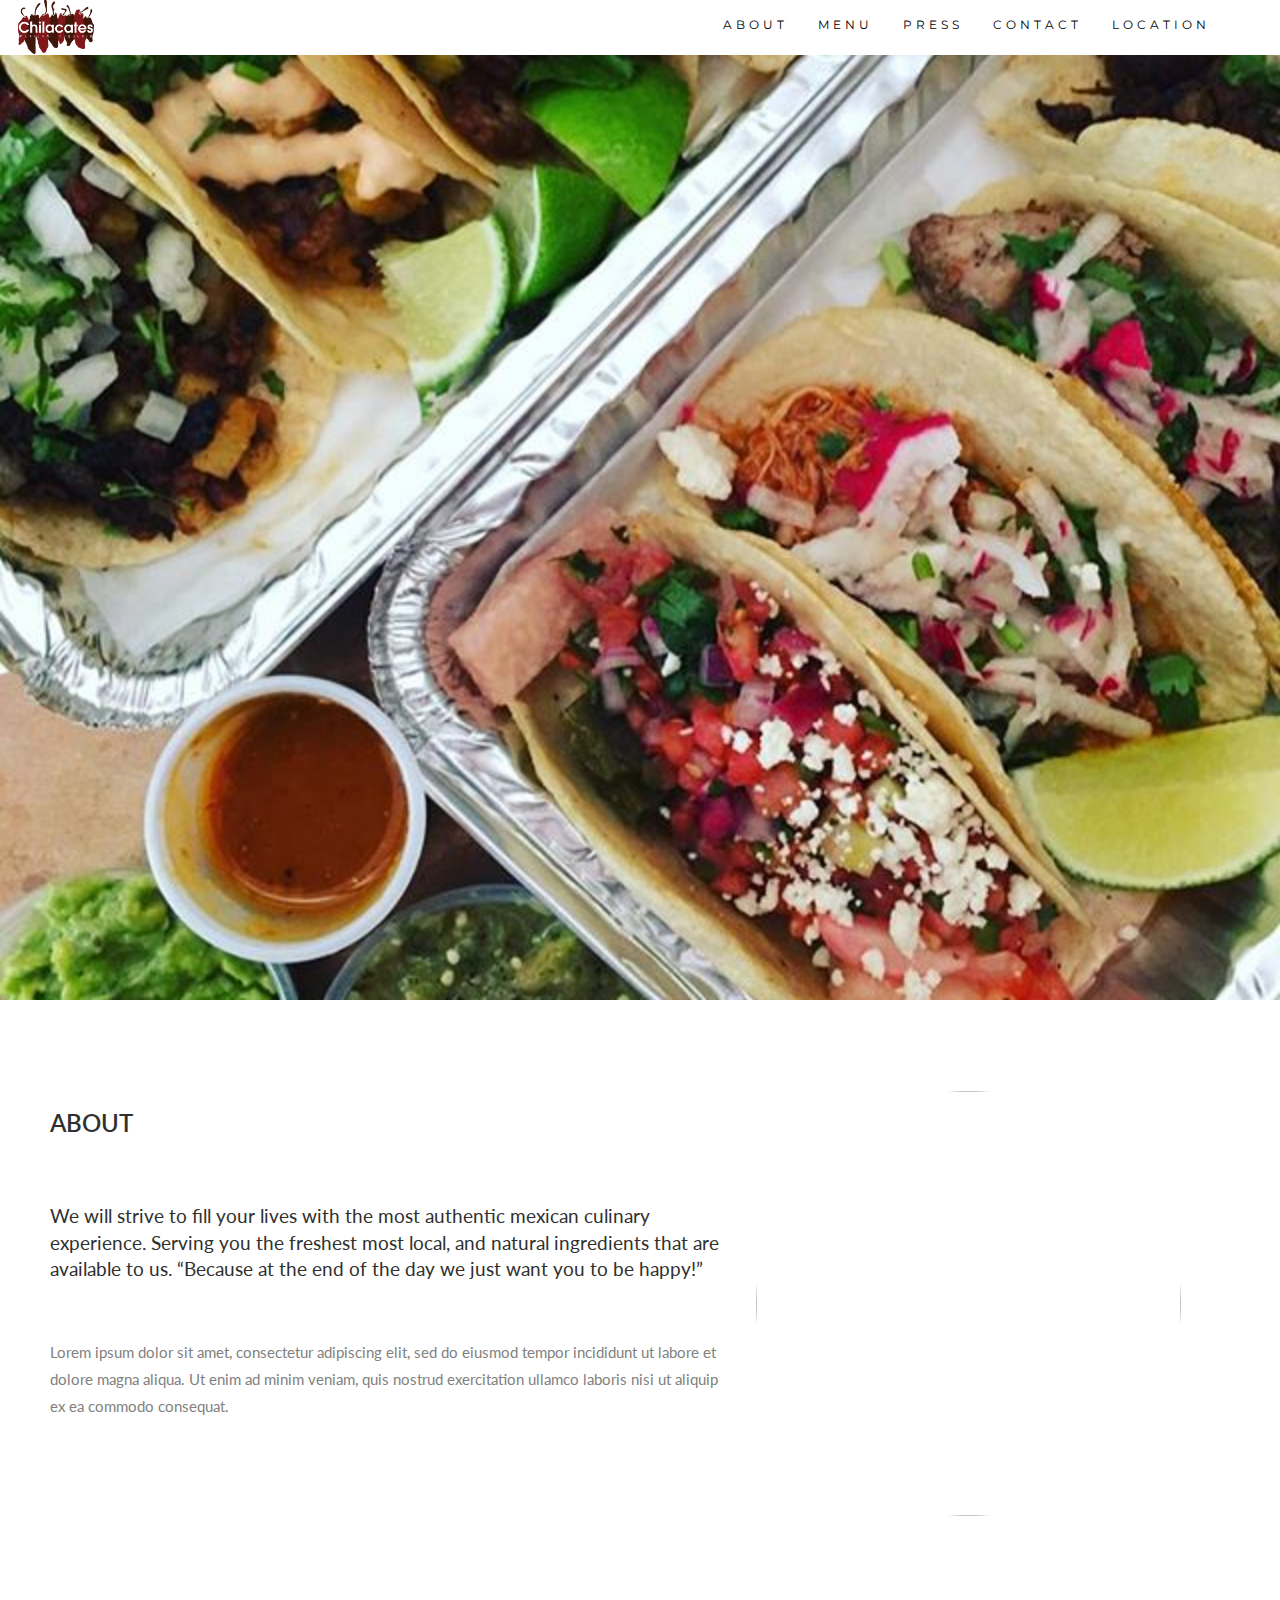
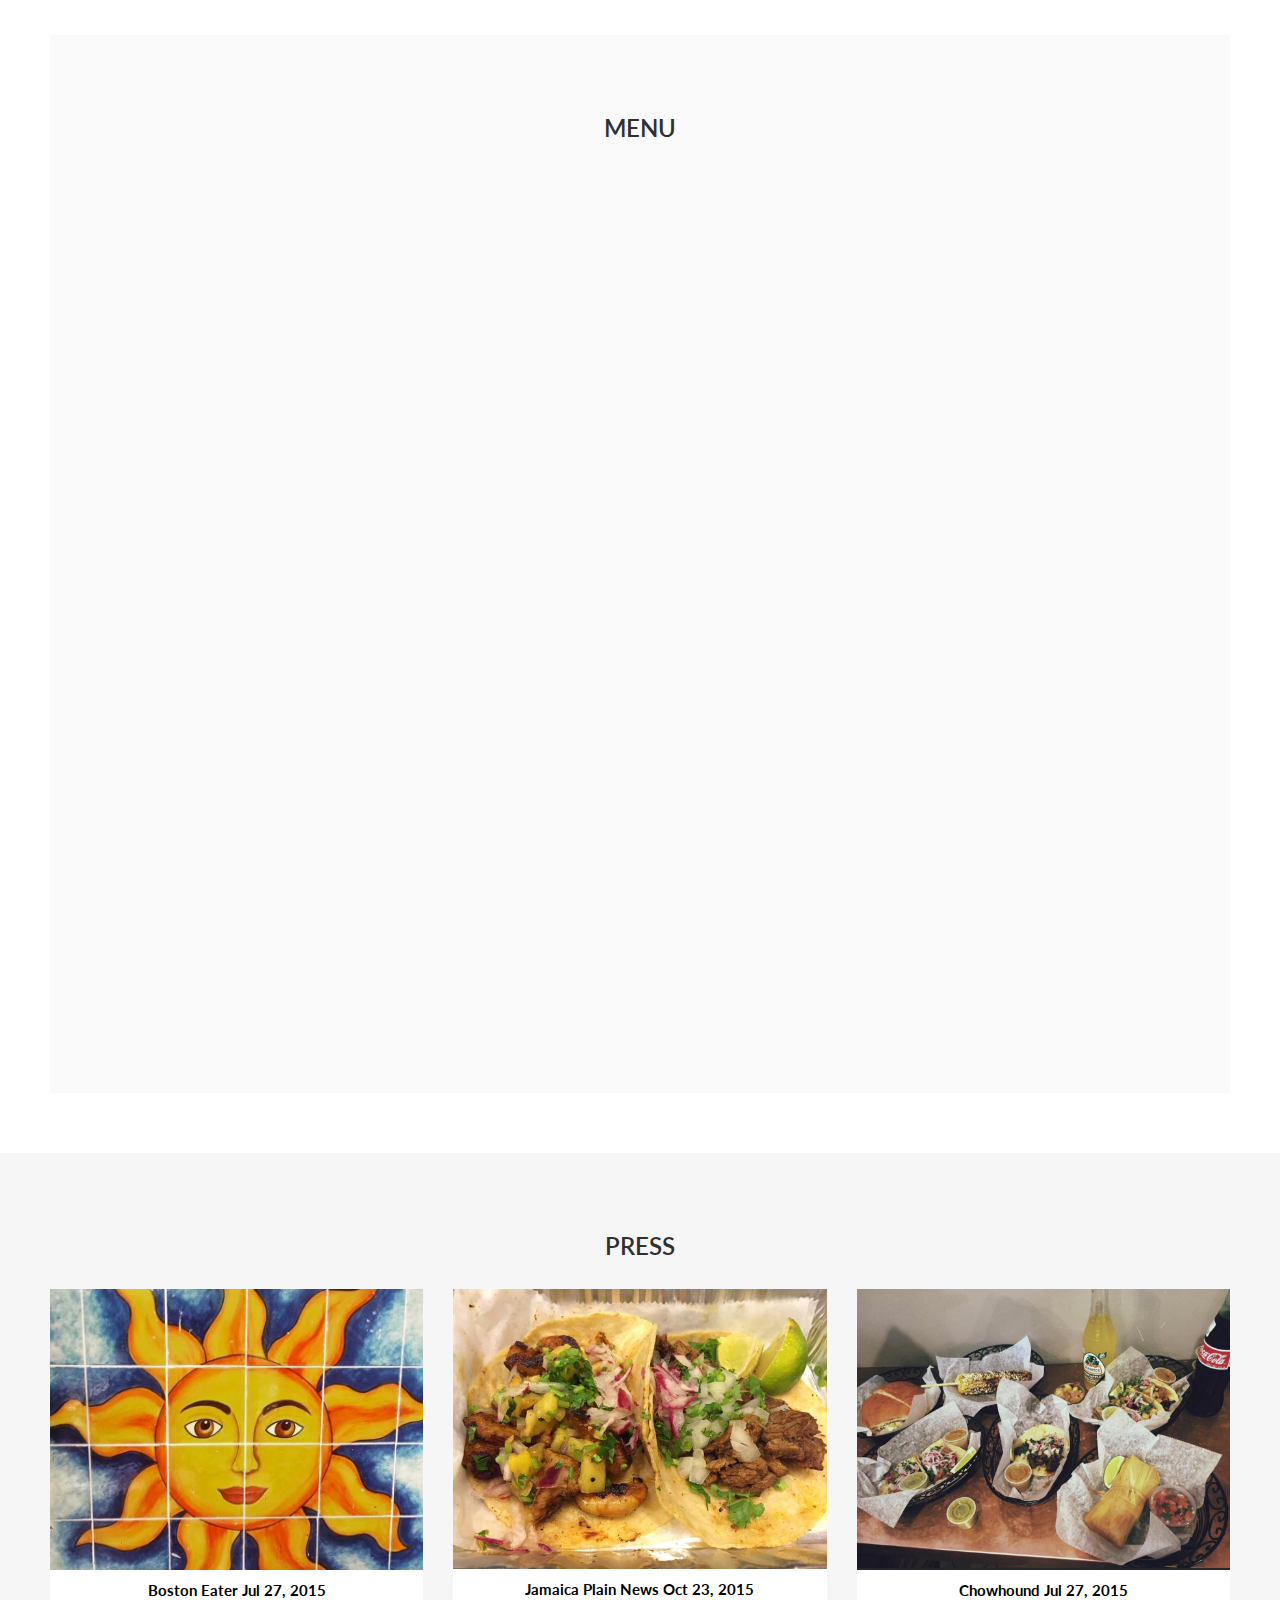
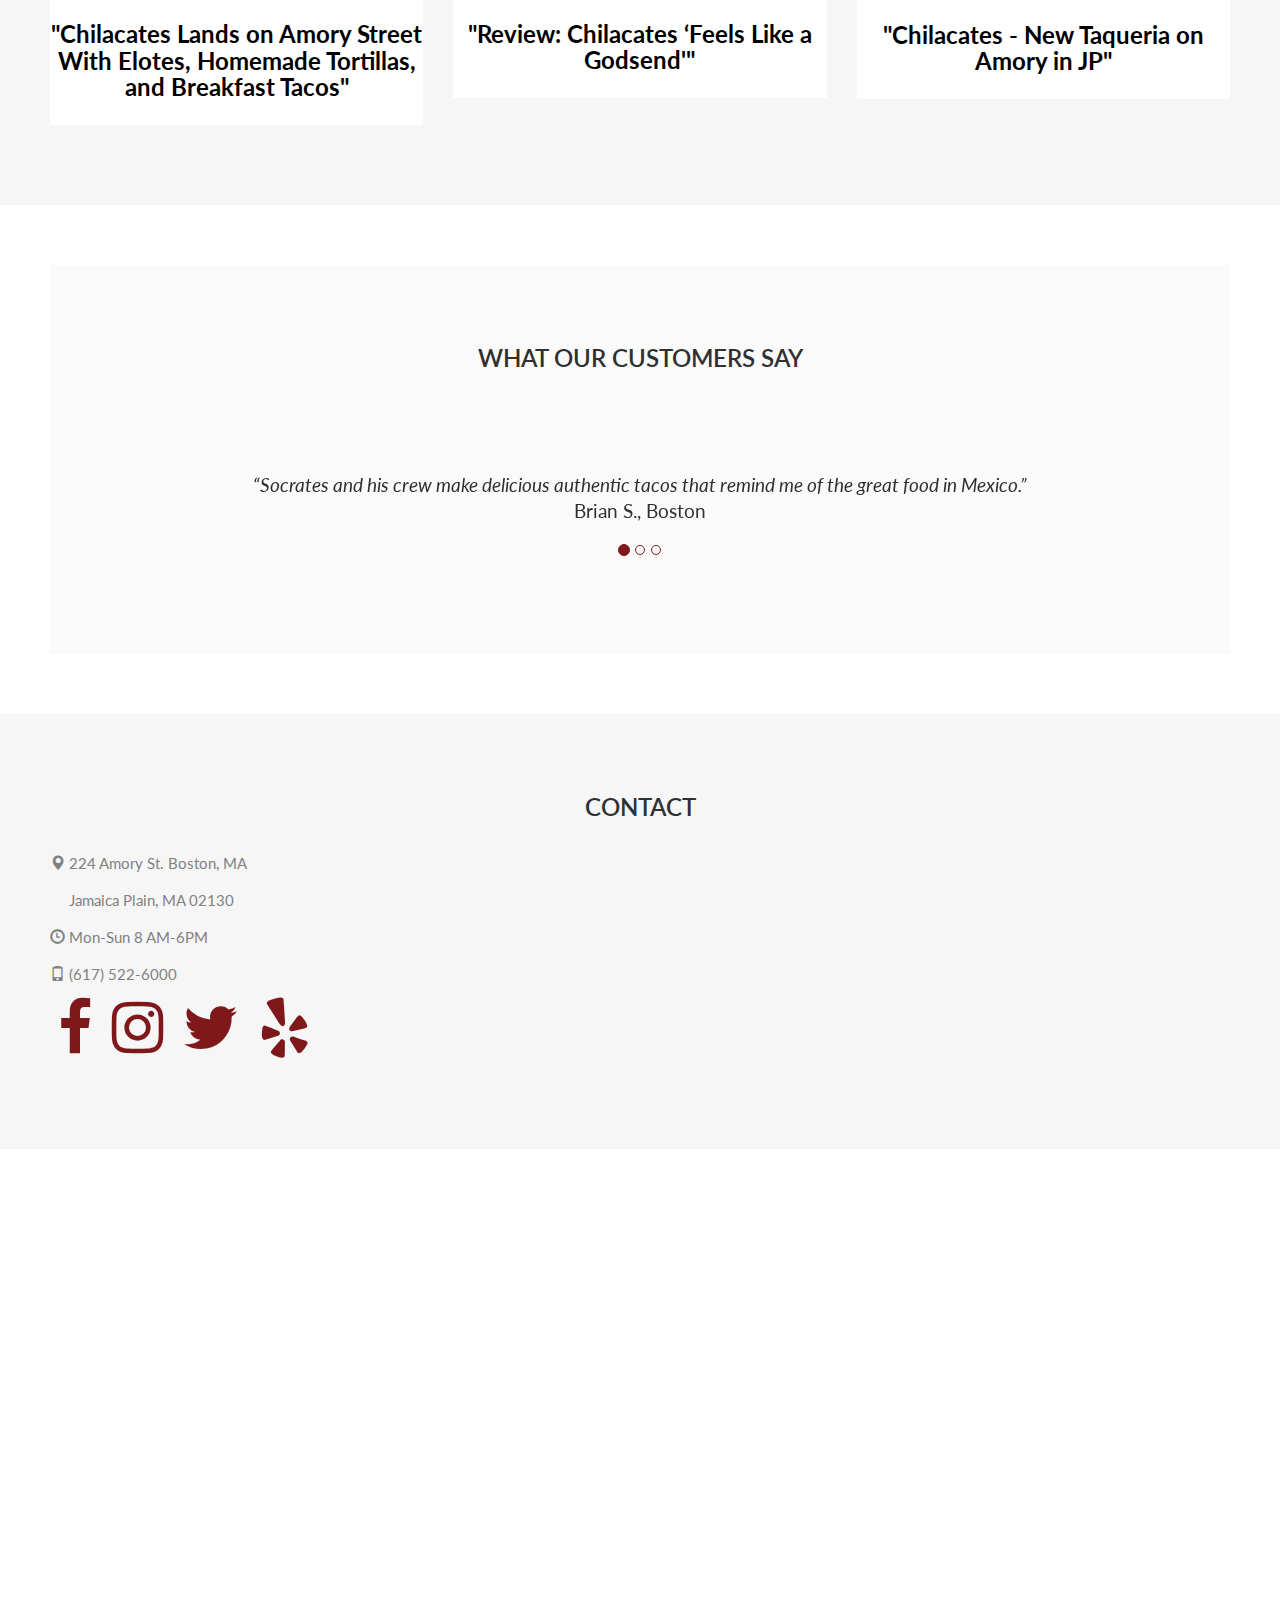
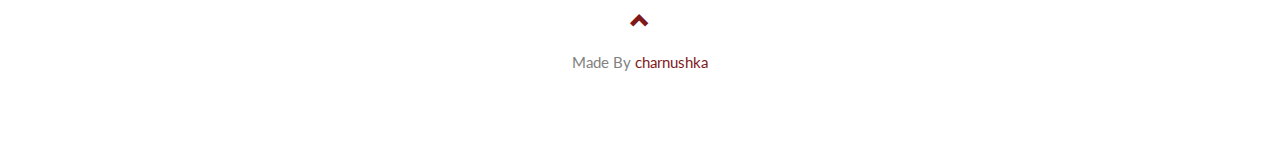
==== index.html @ 8dfb23c0 "add time, adjust glyphicon display" ====
<!DOCTYPE html>
<html lang="en">
<head>
  <!-- Theme Made By www.w3schools.com - No Copyright -->
  <title>chilacates</title>
  <meta charset="utf-8">
  <meta name="viewport" content="width=device-width, initial-scale=1">
  <link rel="stylesheet" href="http://maxcdn.bootstrapcdn.com/bootstrap/3.3.5/css/bootstrap.min.css">
  <link href="http://fonts.googleapis.com/css?family=Montserrat" rel="stylesheet" type="text/css">
	<link rel="stylesheet" href="https://maxcdn.bootstrapcdn.com/font-awesome/4.5.0/css/font-awesome.min.css">
  <link href="http://fonts.googleapis.com/css?family=Lato" rel="stylesheet" type="text/css">
	  <link href="css/main.css" rel="stylesheet" type="text/css">
  <script src="https://ajax.googleapis.com/ajax/libs/jquery/1.11.1/jquery.min.js"></script>
  <script src="http://maxcdn.bootstrapcdn.com/bootstrap/3.3.5/js/bootstrap.min.js"></script>
</head>
<body id="myPage" data-spy="scroll" data-target=".navbar" data-offset="60">

<nav class="navbar navbar-default navbar-fixed-top">
  <div class="container">
    <div class="navbar-header">
      <button type="button" class="navbar-toggle" data-toggle="collapse" data-target="#myNavbar">
        <span class="icon-bar"></span>
        <span class="icon-bar"></span>
        <span class="icon-bar"></span>                        
      </button>
      <a class="navbar-brand" href="#myPage"><img id="logo" src="images/logo.png"></a>
    </div>
    <div class="collapse navbar-collapse" id="myNavbar">
      <ul class="nav navbar-nav navbar-right">
        <li><a href="#about">ABOUT</a></li>
        <li><a href="#menu">MENU</a></li>
        <li><a href="#press">PRESS</a></li>
	<li><a href="#contact">CONTACT</a></li>
        <li><a href="#googleMap">LOCATION</a></li>
      </ul>
    </div>
  </div>
</nav>

<div class="jumbotron text-center">

</div>

<!-- Container (About Section) -->
<div id="about" class="container-fluid">
  <div class="row">
    <div class="col-sm-7">
      <h2>About</h2><br>
      <h4>We will strive to fill your lives with the most authentic mexican culinary experience. Serving you the freshest most local, and natural ingredients that are available to us. “Because at the end of the day we just want you to be happy!”</h4><br>
			<p>Lorem ipsum dolor sit amet, consectetur adipiscing elit, sed do eiusmod tempor incididunt ut labore et dolore magna aliqua. Ut enim ad minim veniam, quis nostrud exercitation ullamco laboris nisi ut aliquip ex ea commodo consequat.</p>
    </div>
    <div class="col-sm-4">
      <span class="glyphicon logo">
      	<img id="soc" src="images/soc.jpg">
      </span>
    </div>
  </div>
</div>

<!-- Container (Services Section) -->
<div id="menu" class="container-fluid text-center">
	<div id="menu-container" class="container-fluid text-center col-sm-12">
  <h2>MENU</h2>
	
  <div class="row slideanim">
    <div class="col-sm-4">
      <span class="glyphicon logo-small"><img class="food-icon" src="images/taco.png"></span>
      <h4>TACOS</h4>
      <p>carne asada</p>
			<p>chicken tinga</p>
			<p>grilled fish</p>
			<p>grilled cbicken</p>
			<p>papas con chorizo</p>
			<p>veggies</p>
			<p>al pastor</p>
			<p>shrimp</p>
			<p>carnitas</p>
			<p>lengua</p>
    </div>
    <div class="col-sm-4">
      <span class="glyphicon logo-small"><img class="food-icon" src="images/torta.png"></span>
      <h4>QUESADILLAS</h4>
      <p>carne asada</p>
			<p>grilled cbicken</p>
			<p>veggies</p>
			<p>al pastor</p>
			<p>shrimp</p>
			<p>carnitas</p>
			<p>lengua</p>
    </div>
    <div class="col-sm-4">
      <span class="glyphicon logo-small"><img class="food-icon" src="images/burrito.png"></span>
      <h4>BURRITOS</h4>
      <p>carne asada</p>
			<p>chicken tinga</p>
			<p>grilled cbicken</p>
			<p>papas con chorizo</p>
			<p>veggies</p>
			<p>al pastor</p>
			<p>carnitas</p>
			<p>lengua</p>
    </div>
  </div>
  <br><br>
  <div class="row slideanim">
    <div class="col-sm-4">
      <span class="glyphicon logo-small"><img class="food-icon" src="images/torta2.png"></span>
      <h4>TORTAS</h4>
      <p>carne asada</p>
			<p>grilled cbicken</p>
			<p>al pastor</p>
			<p>carnitas</p>
			<p>lengua</p>
    </div>
    <div class="col-sm-4">
      <span class="glyphicon logo-small"><img class="food-icon" src="images/nachos.png"></span>
      <h4>SIDES</h4>
      <p>maiz asado</p>
			<p>black beans</p>
			<p>rice</p>
			<p>guacamole</p>
			<p>extra meat</p>
    </div>
    <div class="col-sm-4">
      <span class="glyphicon logo-small"><img class="food-icon" src="images/bebida.png"></span>
      <h4 style="color:#303030;">BEBIDAS?</h4>
      <p>Lorem ipsum dolor sit amet..</p>
    </div>
  </div>
</div>
</div>

<!-- Container (Press Section) -->
<div id="press" class="container-fluid text-center bg-grey">
  <h2>Press</h2>
  <div class="row text-center">
    <div class="col-sm-4">
			<a href="http://boston.eater.com/2015/7/27/9045511/chilacates-open-jamaica-plain-taqueria-july-2015">
      <div class="thumbnail">
        <img src="images/eater-image.png" alt="Paris">
				<p><strong>Boston Eater Jul 27, 2015</strong></p>
        <h3><strong>"Chilacates Lands on Amory Street With Elotes, Homemade Tortillas, and Breakfast Tacos"</strong></h3>
      </div>
		</a>
    </div>
    <div class="col-sm-4"><a href="http://www.jamaicaplainnews.com/2015/10/23/review-chilacates-feels-like-a-godsend/14703">
      <div class="thumbnail">
        <img src="images/jpn-image.jpg" alt="New York">
				<p><strong>Jamaica Plain News Oct 23, 2015</strong></p>
        <h3><strong>"Review: Chilacates ‘Feels Like a Godsend'"</strong></h3>
      </div>
		</a>
    </div>
    <div class="col-sm-4">
			<a href="http://www.chowhound.com/post/chilacates-taqueria-amory-jp-1020418">
      <div class="thumbnail">
        <img src="images/ch-image.png" alt="San Francisco">
				<p><strong>Chowhound Jul 27, 2015</strong></p>
        <h3><strong>"Chilacates - New Taqueria on Amory in JP"</strong></h3>
      </div>
		</a>
    </div>
	</div>
</div>

<!-- Container (Customer Reviews) -->
<div id="review" class="container-fluid text-center">
	<div id="review-container" class="container-fluid text-center col-sm-12">
  <h2>What our customers say</h2>
  <div id="myCarousel" class="carousel slide text-center" data-ride="carousel">
    <!-- Indicators -->
    <ol class="carousel-indicators">
      <li data-target="#myCarousel" data-slide-to="0" class="active"></li>
      <li data-target="#myCarousel" data-slide-to="1"></li>
      <li data-target="#myCarousel" data-slide-to="2"></li>
    </ol>

    <!-- Wrapper for slides -->
    <div class="carousel-inner" role="listbox">
      <div class="item active">
        <h4>“Socrates and his crew make delicious authentic tacos that remind me of the great food in Mexico.”<br><span style="font-style:normal;">Brian S., Boston</span></h4>
      </div>
      <div class="item">
        <h4>“The best burrito I've had in Boston so far and reasonably priced, in a great location right near Stonybrook.”<br><span style="font-style:normal;">Heather G., Jamaica Plain</span></h4>
      </div>
      <div class="item">
        <h4>
“Can't say enough about the delicious tacos and friendly staff.”<br><span style="font-style:normal;">Sophia E., London, UK</span></h4>
      </div>
    </div>

    <!-- Left and right controls -->
  </div>
</div>
</div>



<!-- Container (Contact Section) -->
<div id="contact" class="container-fluid bg-grey">
  <h2 class="text-center">CONTACT</h2>
  <div class="row">
    <div class="col-sm-5">
      <p><span class="glyphicon glyphicon-map-marker fa-fw"></span>224 Amory St. Boston, MA</p>
      <p><span class="glyphicon fa-fw"></span>Jamaica Plain, MA 02130</p>	
			<p><span class="glyphicon glyphicon-time fa-fw"></span>Mon-Sun 8 AM-6PM</p>
      <p><span class="glyphicon glyphicon-phone fa-fw"></span>(617) 522-6000</p>
			<p><a href="https://www.facebook.com/Chilacates-Mexican-Taqueria-361042007426144/" target="_blank">
				<span class="fa fa-facebook fa-4x"></span></a>
				<a href="https://www.instagram.com/chilacates/" target="_blank">
				<span class="fa fa-instagram fa-4x"></span></a>
				<a href="https://twitter.com/chilacates" target="_blank">
				<span class="fa fa-twitter fa-4x"></span></a>
				<a href="http://www.yelp.com/biz/chilacates-jamaica-plain" target="_blank">
				<span class="fa fa-yelp fa-4x"></span></a>
    </div>
    <div class="col-sm-7 slideanim">
      <div class="row">
        <div class="col-sm-6 form-group">
          <input class="form-control" id="name" name="name" placeholder="Name" type="text" required>
        </div>
        <div class="col-sm-6 form-group">
          <input class="form-control" id="email" name="email" placeholder="Email" type="email" required>
        </div>
      </div>
      <textarea class="form-control" id="comments" name="comments" placeholder="Comment" rows="5"></textarea><br>
      <div class="row">
        <div class="col-sm-12 form-group">
          <button class="btn btn-default pull-right" type="submit">Send</button>
        </div>
      </div>	
    </div>
  </div>
</div>

<div id="googleMap" style="height:400px;width:100%;"></div>

<!-- Add Google Maps -->
<script src="http://maps.googleapis.com/maps/api/js"></script>
<script src="js/map.js"></script>

<footer class="container-fluid text-center">
  <a href="#myPage" title="To Top">
    <span class="glyphicon glyphicon-chevron-up"></span>
  </a>
  <p>Made By <a id="me" href="http://www.charnuska.com" target="_blank" title="visit charnushka">charnushka</a></p>		
</footer>

<script>
$(document).ready(function(){
  // Add smooth scrolling to all links in navbar + footer link
  $(".navbar a, footer a[href='#myPage']").on('click', function(event) {

    // Prevent default anchor click behavior
    event.preventDefault();

    // Store hash
    var hash = this.hash;

    // Using jQuery's animate() method to add smooth page scroll
    // The optional number (900) specifies the number of milliseconds it takes to scroll to the specified area
    $('html, body').animate({
      scrollTop: $(hash).offset().top
    }, 900, function(){
   
      // Add hash (#) to URL when done scrolling (default click behavior)
      window.location.hash = hash;
    });
  });
  
  // Slide in elements on scroll
  $(window).scroll(function() {
    $(".slideanim").each(function(){
      var pos = $(this).offset().top;

      var winTop = $(window).scrollTop();
        if (pos < winTop + 600) {
          $(this).addClass("slide");
        }
    });
  });
})
</script>

</body>
</html>
---- css/main.css ----
body {
    font: 400 15px Lato, sans-serif;
    line-height: 1.8;
    color: #818181;
}
h2 {
    font-size: 24px;
    text-transform: uppercase;
    color: #303030;
    font-weight: 600;
    margin-bottom: 30px;
}
h4 {
    font-size: 19px;
    line-height: 1.375em;
    color: #303030;
    font-weight: 400;
    margin-bottom: 30px;
}  
.jumbotron {
    background-color: #7F181A;
    color: #fff;
    padding: 100px 25px;
    font-family: Montserrat, sans-serif;
}
.container-fluid {
    padding: 60px 50px;
}
.bg-grey {
    background-color: #f6f6f6;
}
.logo-small {
    color: #7F181A;
    font-size: 50px;
}
.logo {
    color: #7F181A;
    font-size: 200px;
}
.thumbnail {
    padding: 0 0 15px 0;
    border: none;
    border-radius: 0;
}
.thumbnail img {
    width: 100%;
    height: 100%;
    margin-bottom: 10px;
}
.carousel-control.right, .carousel-control.left {
    background-image: none;
    color: #7F181A;
}
.carousel-indicators li {
    border-color: #7F181A;
}
.carousel-indicators li.active {
    background-color: #7F181A;
}
.item h4 {
    font-size: 19px;
    line-height: 1.375em;
    font-weight: 400;
    font-style: italic;
    margin: 70px 0;
}
.item span {
    font-style: normal;
}
.panel {
    border: 1px solid #7F181A; 
    border-radius:0 !important;
    transition: box-shadow 0.5s;
}
.panel:hover {
    box-shadow: 5px 0px 40px rgba(0,0,0, .2);
}
.panel-footer .btn:hover {
    border: 1px solid #7F181A;
    background-color: #fff !important;
    color: #7F181A;
}
.panel-heading {
    color: #fff !important;
    background-color: #7F181A !important;
    padding: 25px;
    border-bottom: 1px solid transparent;
    border-top-left-radius: 0px;
    border-top-right-radius: 0px;
    border-bottom-left-radius: 0px;
    border-bottom-right-radius: 0px;
}
.panel-footer {
    background-color: white !important;
}
.panel-footer h3 {
    font-size: 32px;
}
.panel-footer h4 {
    color: #aaa;
    font-size: 14px;
}
.panel-footer .btn {
    margin: 15px 0;
    background-color: #7F181A;
    color: #fff;
}
.navbar {
    margin-bottom: 0;
    background-color: #FFFFFF;
    z-index: 9999;
    border: 0;
    font-size: 12px !important;
    line-height: 1.42857143 !important;
    letter-spacing: 4px;
    border-radius: 0;
    font-family: Montserrat, sans-serif;
		height: 55px;
}
.navbar li a, .navbar .navbar-brand {
    color: #000 !important;
}
.navbar-nav li a:hover, .navbar-nav li.active a {
    color: #7F181A !important;
    background-color: #fff !important;
}
.navbar-default .navbar-toggle {
    border-color: transparent;
    color: #fff !important;
}
footer .glyphicon {
    font-size: 20px;
    margin-bottom: 20px;
    color: #7F181A;
}
.slideanim {visibility:hidden;}
.slide {
    animation-name: slide;
    -webkit-animation-name: slide;	
    animation-duration: 1s;	
    -webkit-animation-duration: 1s;
    visibility: visible;			
}
@keyframes slide {
  0% {
    opacity: 0;
    -webkit-transform: translateY(70%);
  } 
  100% {
    opacity: 1;
    -webkit-transform: translateY(0%);
  }	
}
@-webkit-keyframes slide {
  0% {
    opacity: 0;
    -webkit-transform: translateY(70%);
  } 
  100% {
    opacity: 1;
    -webkit-transform: translateY(0%);
  }
}
@media screen and (max-width: 768px) {
  .col-sm-4 {
    text-align: center;
    margin: 25px 0;
  }
  .btn-lg {
      width: 100%;
      margin-bottom: 35px;
  }
}
@media screen and (max-width: 480px) {
  .logo {
      font-size: 150px;
  }
}

#logo {
	position: absolute;
	left: 1em;
	top: 0;
	height: 3em;
	line-height: 3em;
	letter-spacing: -1px;
}

.jumbotron { 
	background:url('../images/tacos.jpg') no-repeat center center fixed;
	height: 1000px;
	-webkit-background-size: cover;
	-moz-background-size: cover;
	-o-background-size: cover;
	background-size: cover;
}

.food-icon {
	width: 50px;
}

#menu, #review {
	background:url('../images/backpattern.jpg') no-repeat center center fixed;
}

#menu-container, #review-container {
	background: rgba(250,250,250,0.95) 
}

#soc {
	width: 425px;
	height: 425px;
	border-radius: 50%;
}

a:-webkit-any-link {
	text-decoration: none;
	color: #000;
}

.fa {
	color: #7F181A
}

.fa-fw {
	padding-right: 10px;
}

.fa-4x {
	padding: 0 8px;
}

#me {
	color: #7F181A;
}
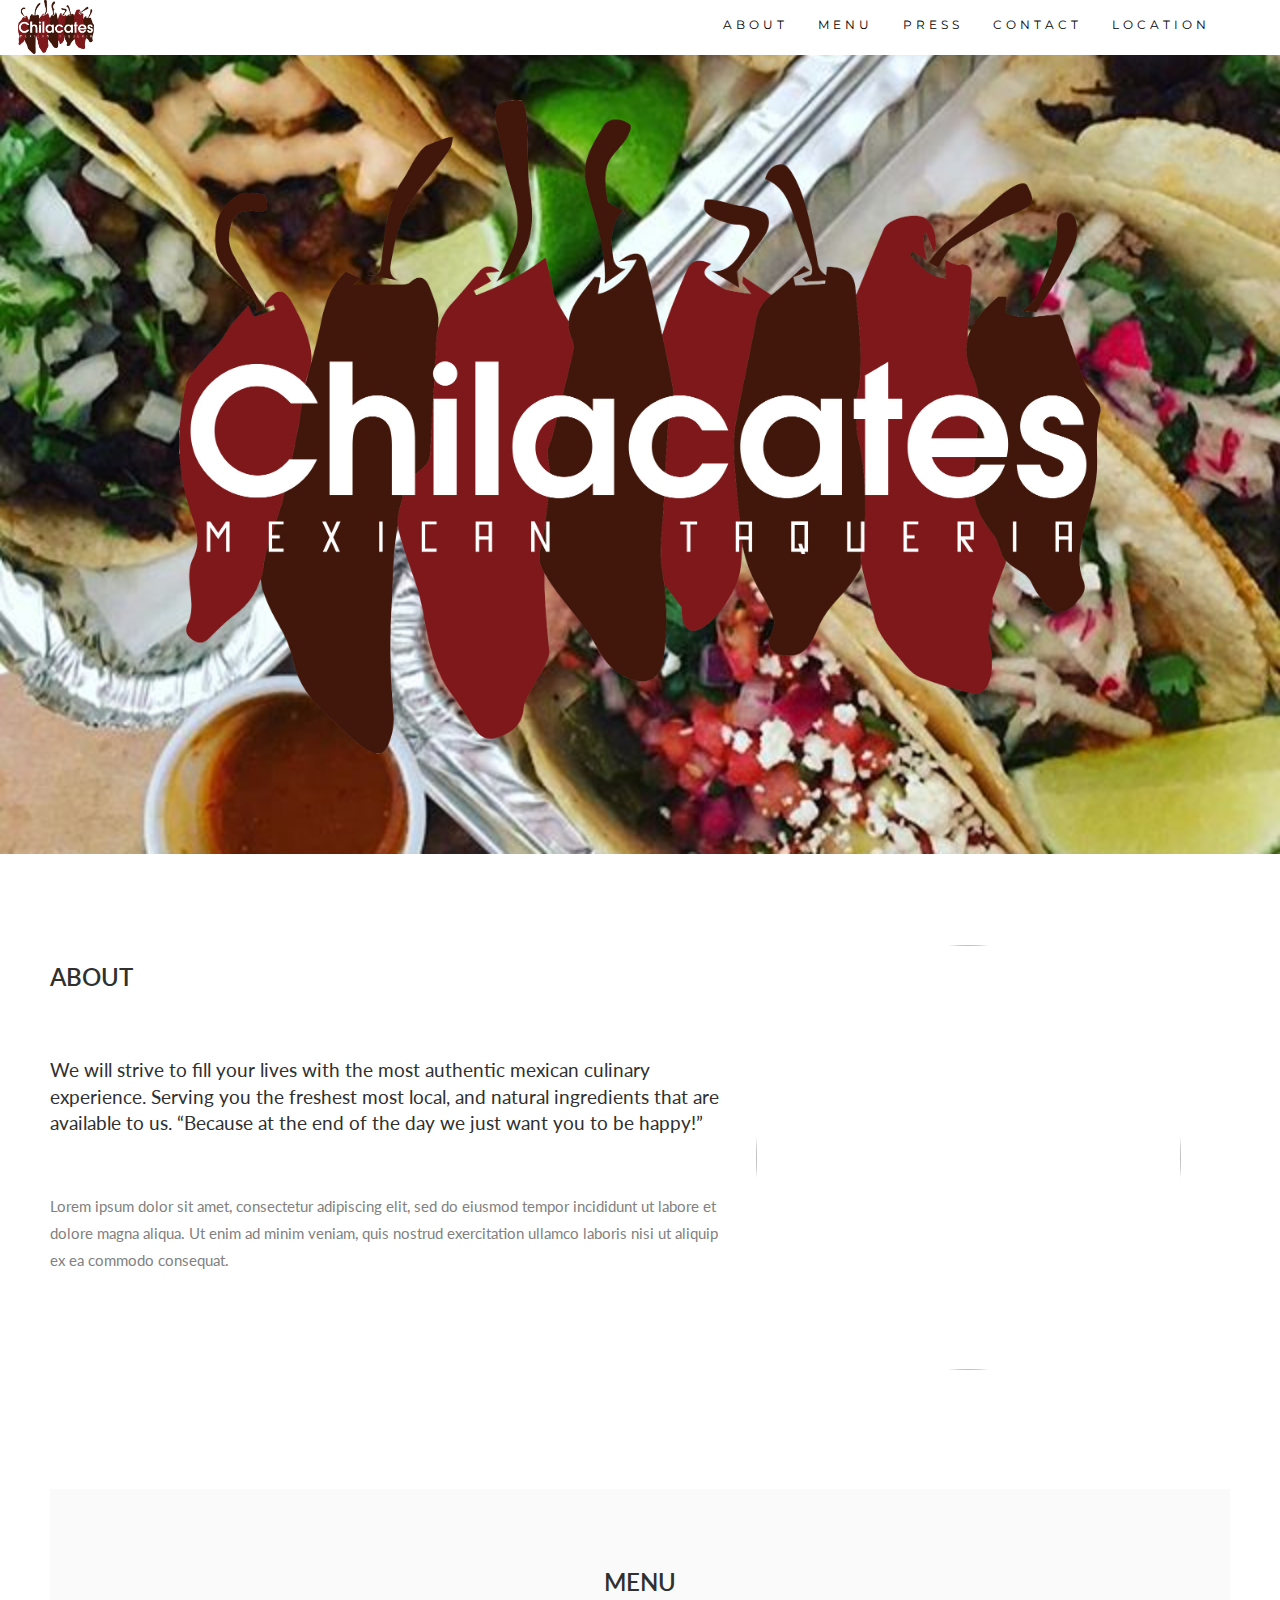
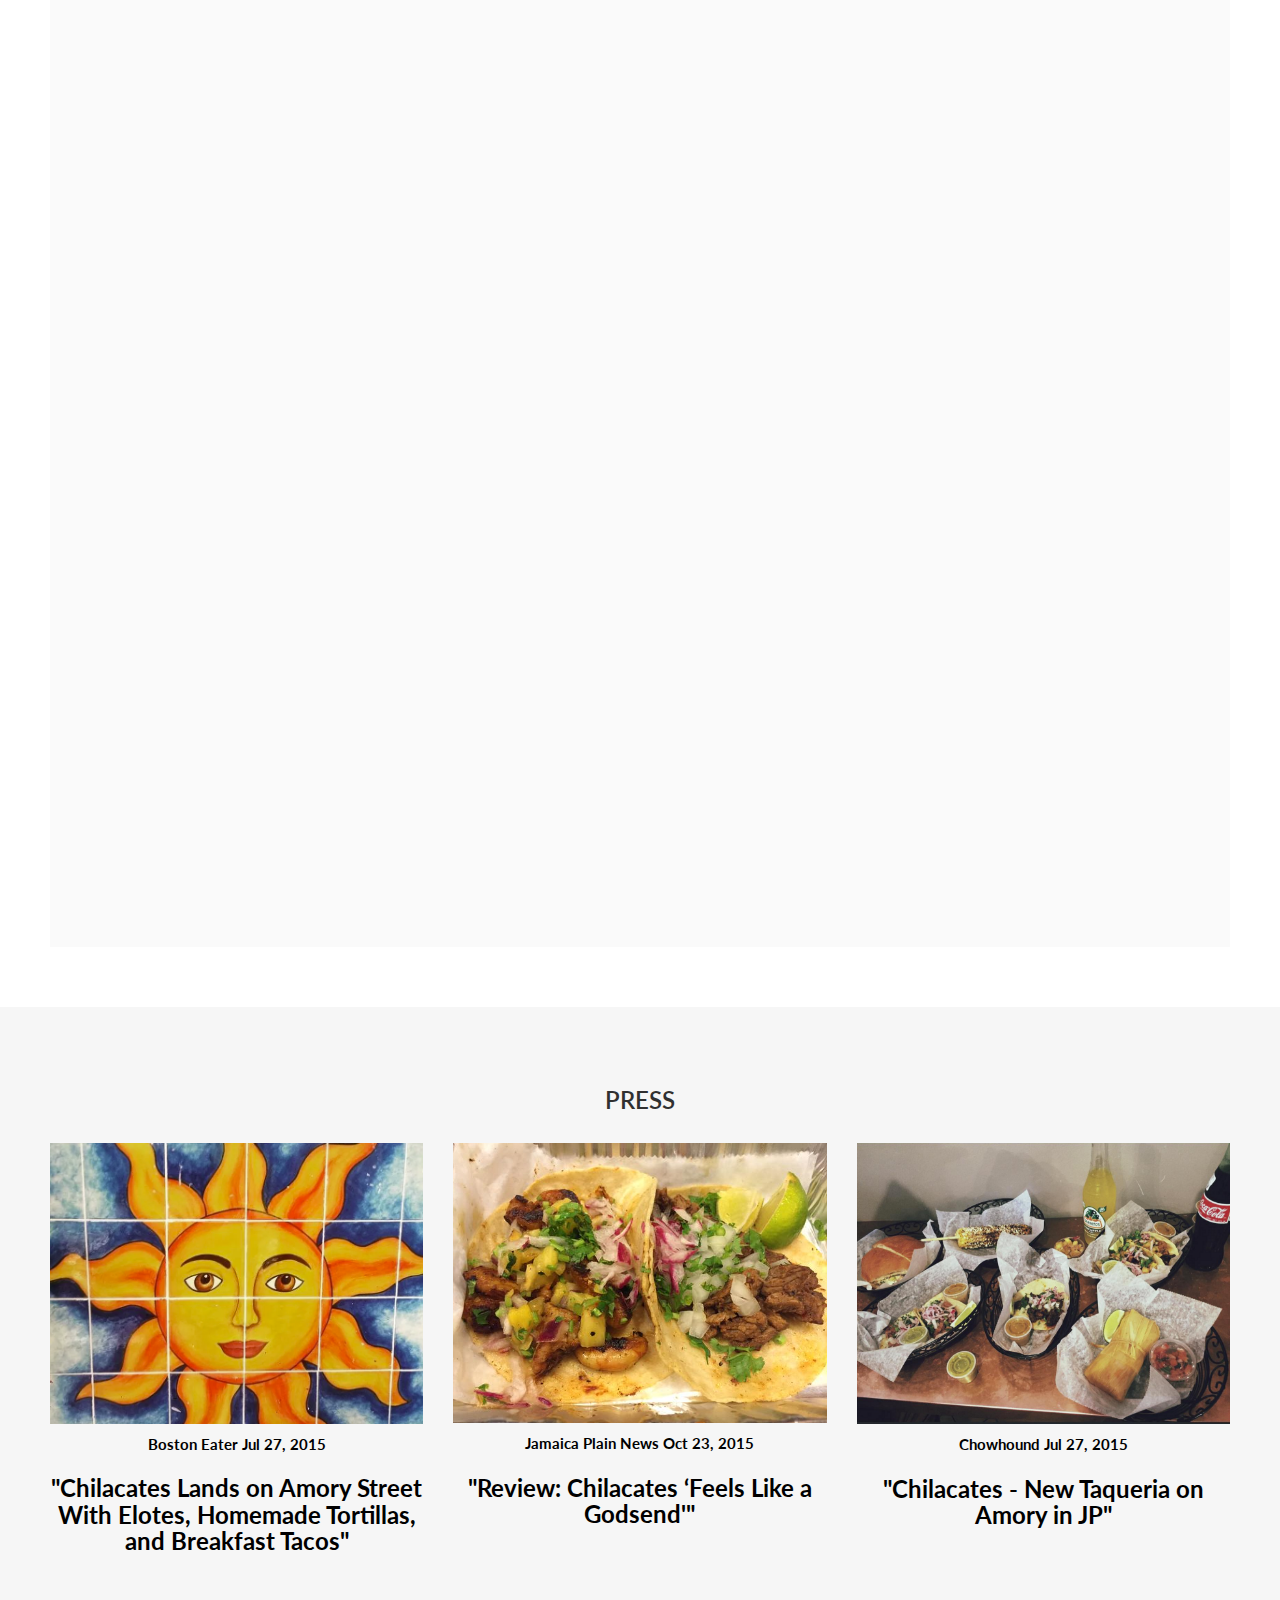
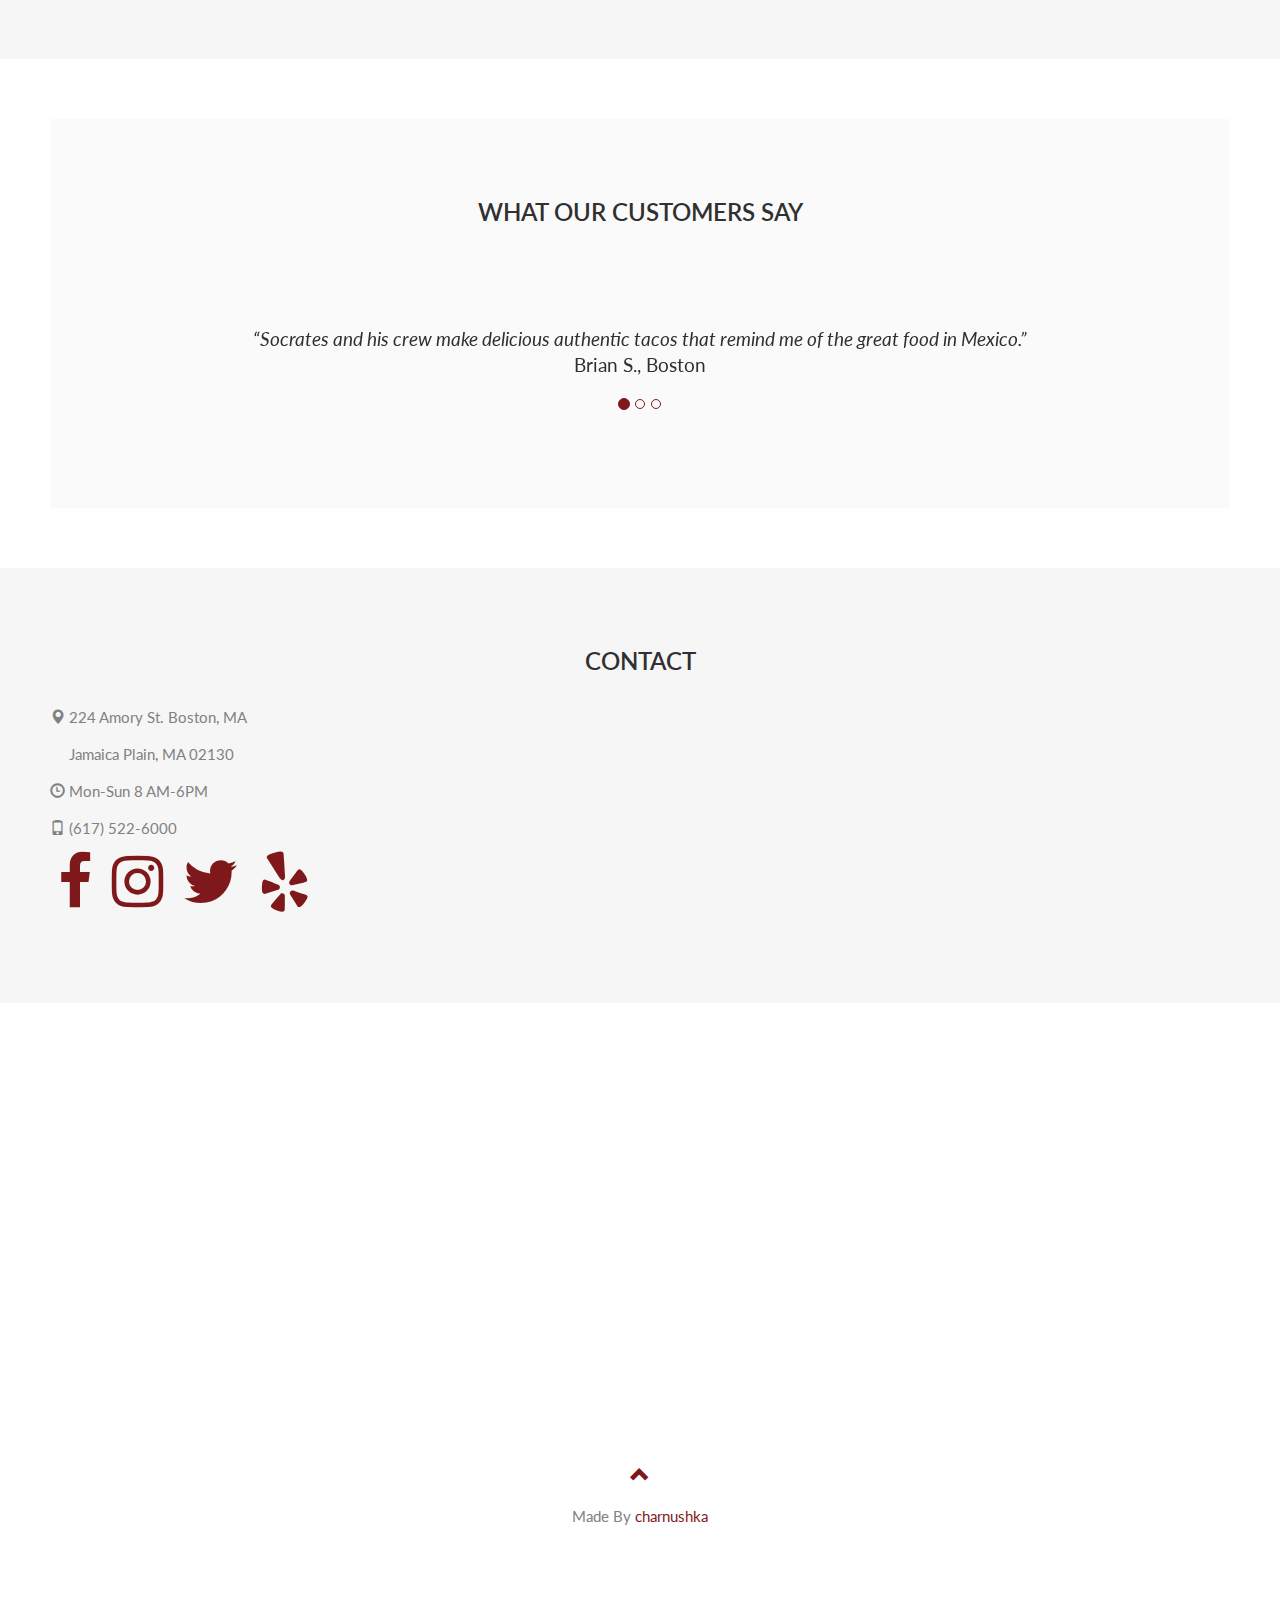
==== commit 17ddb2b0: "add logo to jumbotron" ====
--- a/index.html
+++ b/index.html
@@ -38,7 +38,7 @@
 </nav>
 
 <div class="jumbotron text-center">
-
+	<img src="images/logo3.png">
 </div>
 
 <!-- Container (About Section) -->
@@ -123,8 +123,11 @@
     </div>
     <div class="col-sm-4">
       <span class="glyphicon logo-small"><img class="food-icon" src="images/bebida.png"></span>
-      <h4 style="color:#303030;">BEBIDAS?</h4>
-      <p>Lorem ipsum dolor sit amet..</p>
+      <h4 style="color:#303030;">DRINKS</h4>
+      <p>horchata</p>
+			<p>agua fresca</p>
+			<p>Mexican soda</p>
+			<p>Jarritos/Sidra Mundet</p>
     </div>
   </div>
 </div>
@@ -137,7 +140,7 @@
     <div class="col-sm-4">
 			<a href="http://boston.eater.com/2015/7/27/9045511/chilacates-open-jamaica-plain-taqueria-july-2015">
       <div class="thumbnail">
-        <img src="images/eater-image.png" alt="Paris">
+        <img src="images/eater-image.png" alt="Eater">
 				<p><strong>Boston Eater Jul 27, 2015</strong></p>
         <h3><strong>"Chilacates Lands on Amory Street With Elotes, Homemade Tortillas, and Breakfast Tacos"</strong></h3>
       </div>
@@ -145,7 +148,7 @@
     </div>
     <div class="col-sm-4"><a href="http://www.jamaicaplainnews.com/2015/10/23/review-chilacates-feels-like-a-godsend/14703">
       <div class="thumbnail">
-        <img src="images/jpn-image.jpg" alt="New York">
+        <img src="images/jpn-image.jpg" alt="JP News">
 				<p><strong>Jamaica Plain News Oct 23, 2015</strong></p>
         <h3><strong>"Review: Chilacates ‘Feels Like a Godsend'"</strong></h3>
       </div>
@@ -154,7 +157,7 @@
     <div class="col-sm-4">
 			<a href="http://www.chowhound.com/post/chilacates-taqueria-amory-jp-1020418">
       <div class="thumbnail">
-        <img src="images/ch-image.png" alt="San Francisco">
+        <img src="images/ch-image.png" alt="Chowhound">
 				<p><strong>Chowhound Jul 27, 2015</strong></p>
         <h3><strong>"Chilacates - New Taqueria on Amory in JP"</strong></h3>
       </div>
--- a/css/main.css
+++ b/css/main.css
@@ -41,6 +41,7 @@
     padding: 0 0 15px 0;
     border: none;
     border-radius: 0;
+		background-color: transparent;
 }
 .thumbnail img {
     width: 100%;
@@ -188,13 +189,20 @@
 
 .jumbotron { 
 	background:url('../images/tacos.jpg') no-repeat center center fixed;
-	height: 1000px;
+	height: auto;
+	width: auto;
 	-webkit-background-size: cover;
 	-moz-background-size: cover;
 	-o-background-size: cover;
 	background-size: cover;
 }
 
+.jumbotron img {
+	max-width: 75%;
+	width: auto;
+	height: auto;
+}
+
 .food-icon {
 	width: 50px;
 }
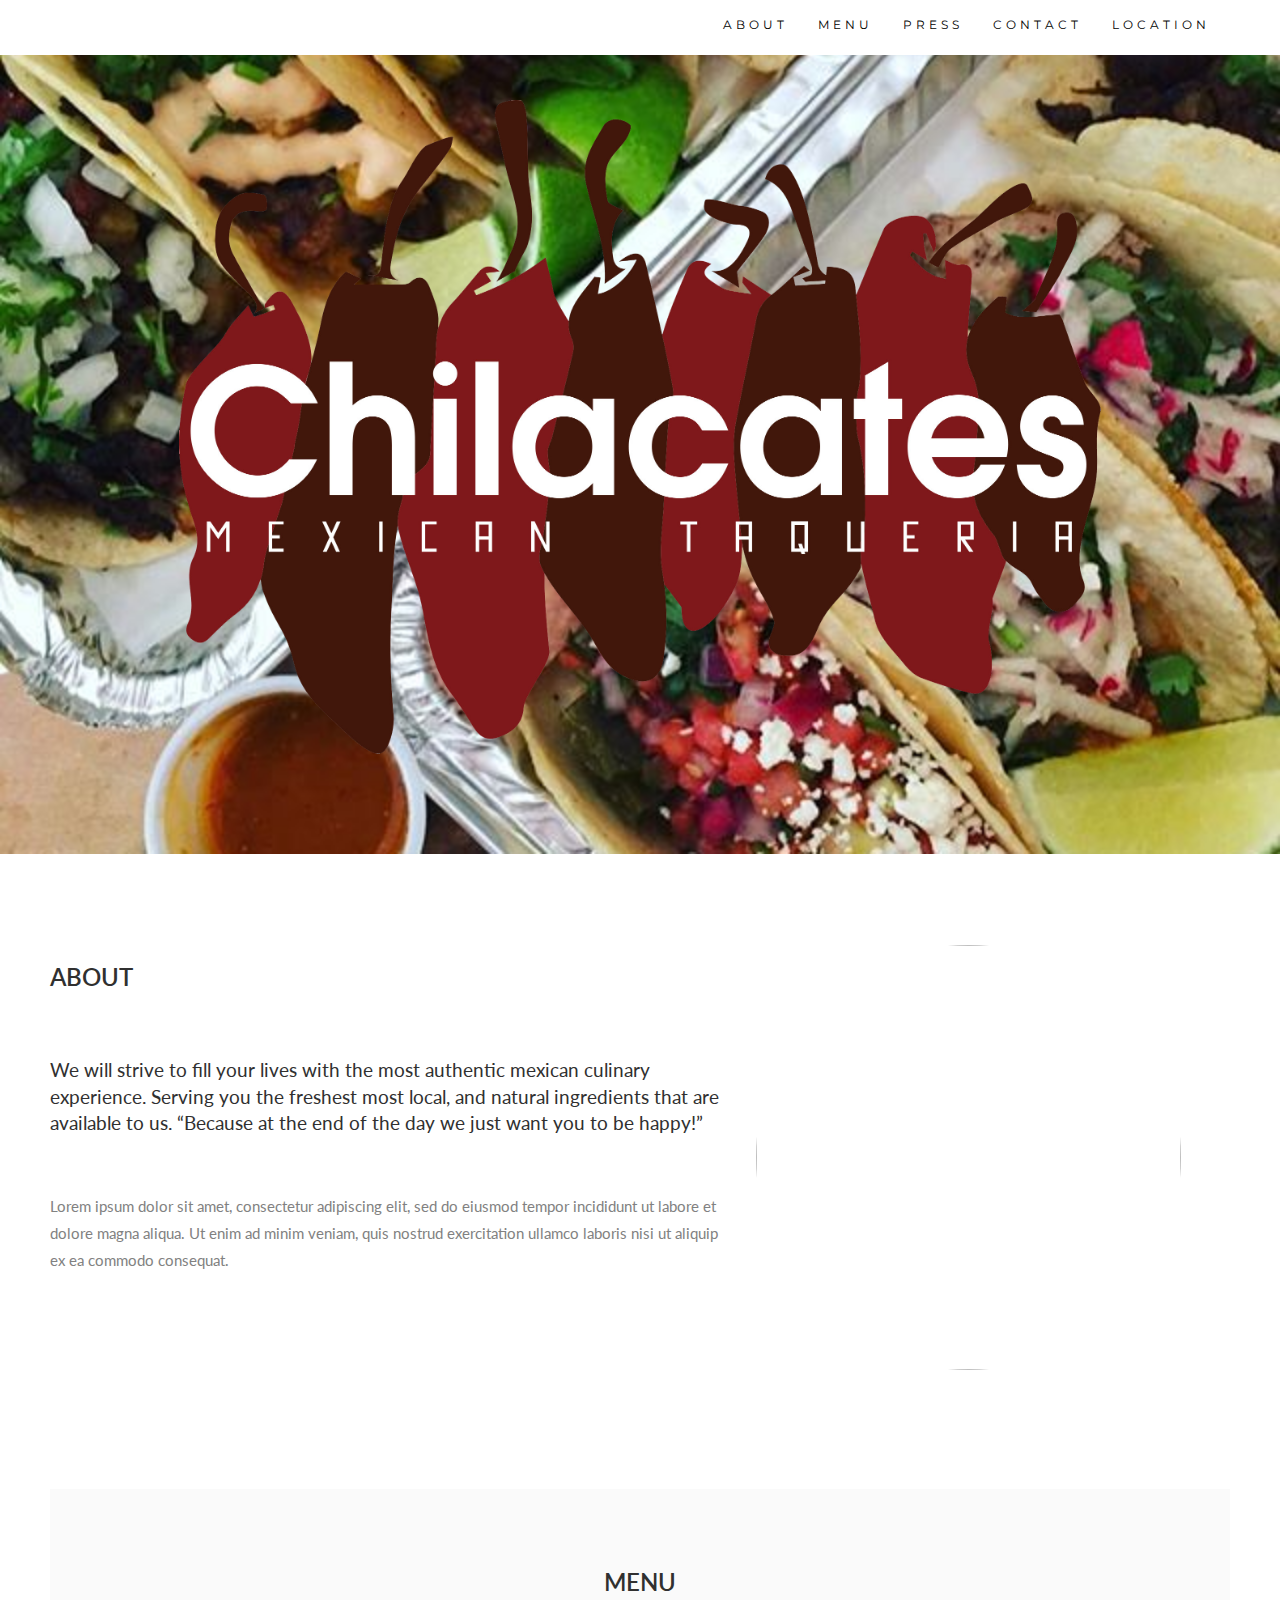
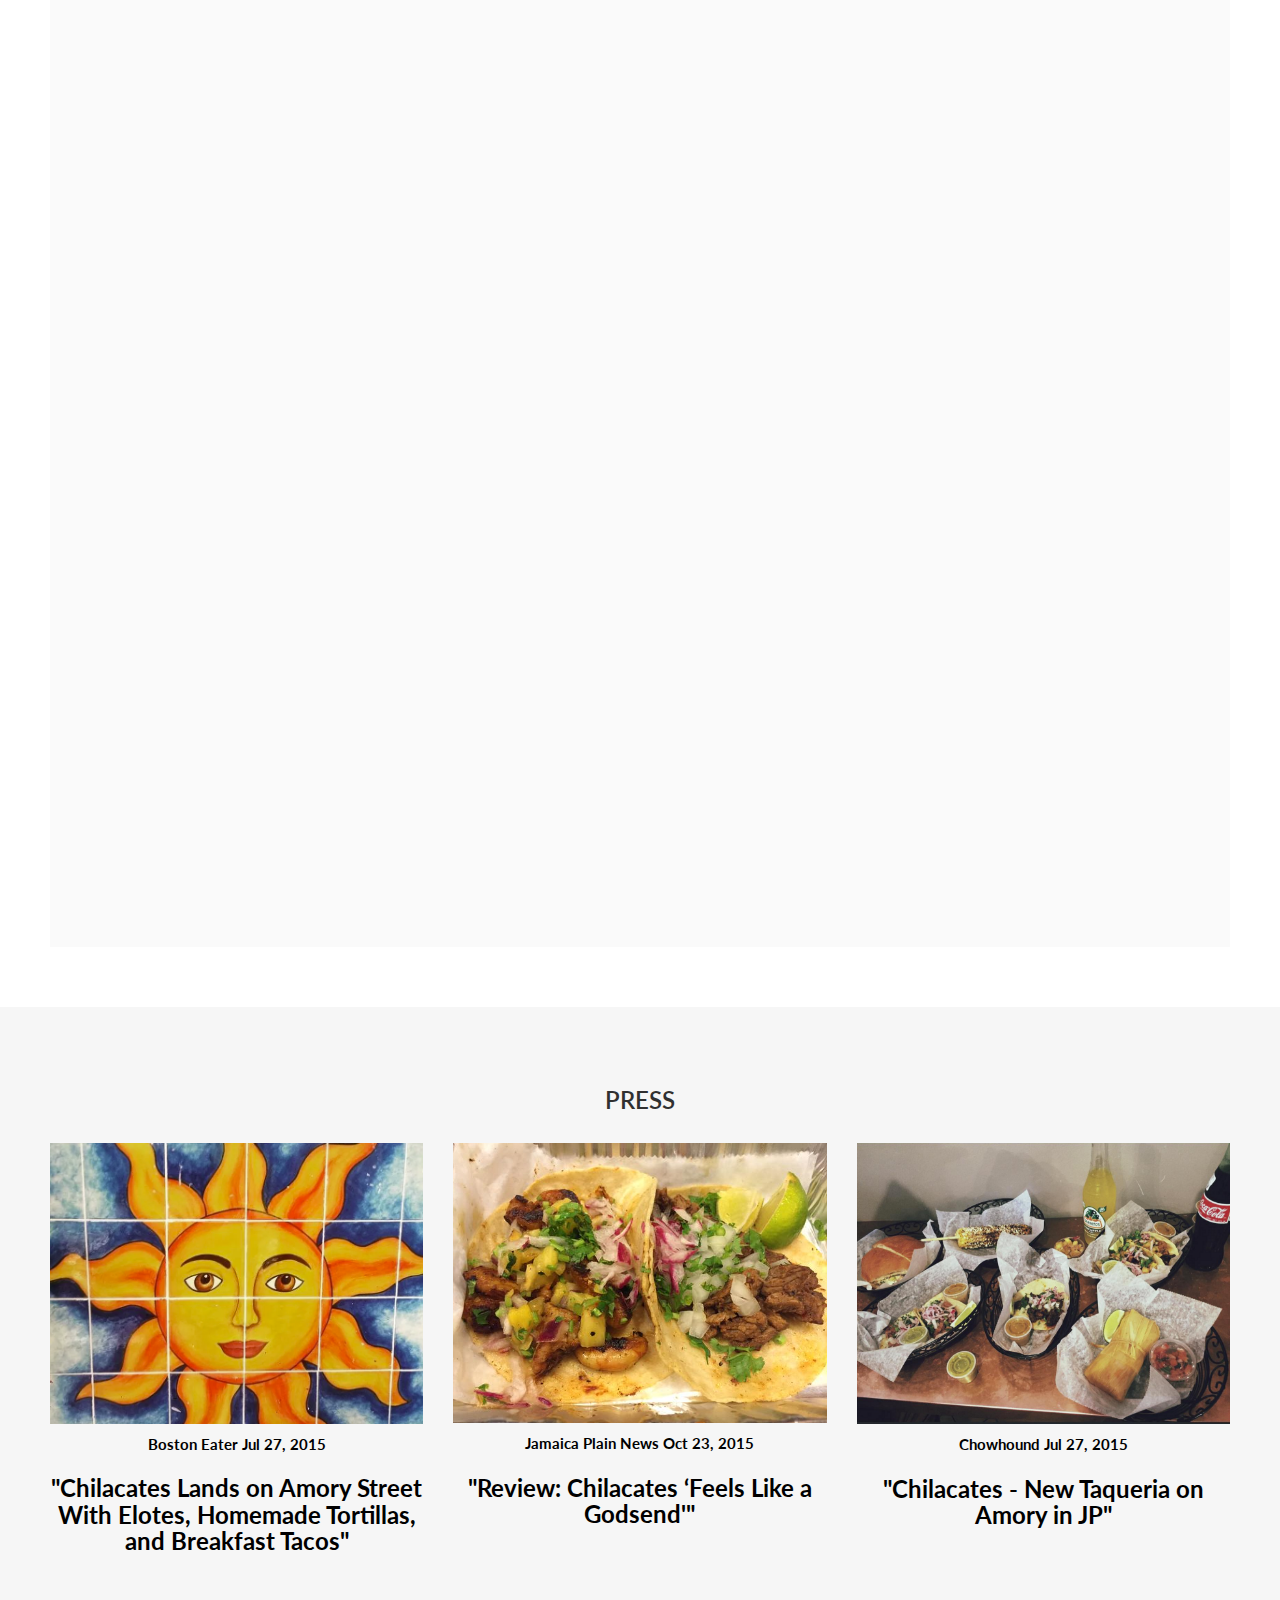
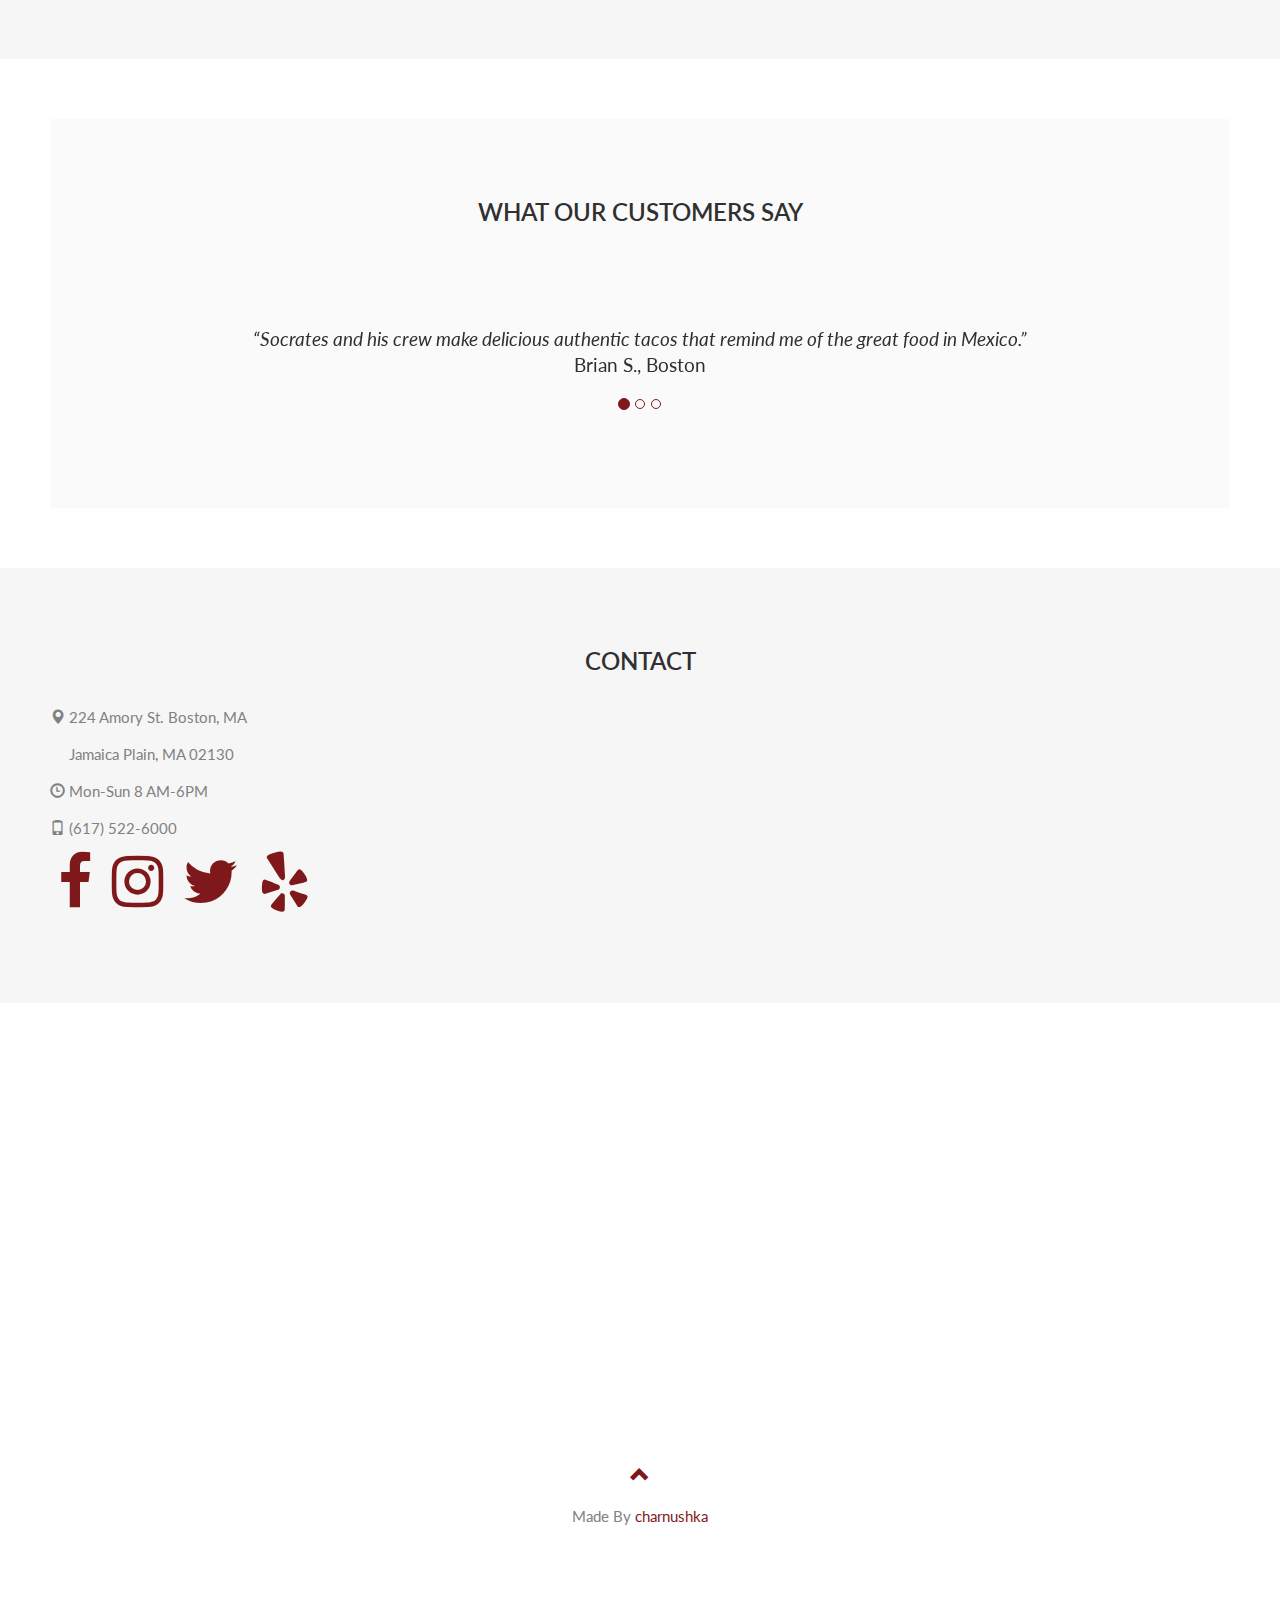
==== commit bec17fd4: "add fadeIn/fadeOut of nav logo" ====
--- a/index.html
+++ b/index.html
@@ -12,6 +12,7 @@
 	  <link href="css/main.css" rel="stylesheet" type="text/css">
   <script src="https://ajax.googleapis.com/ajax/libs/jquery/1.11.1/jquery.min.js"></script>
   <script src="http://maxcdn.bootstrapcdn.com/bootstrap/3.3.5/js/bootstrap.min.js"></script>
+	  <script src="js/main.js"></script>
 </head>
 <body id="myPage" data-spy="scroll" data-target=".navbar" data-offset="60">
 
@@ -37,7 +38,7 @@
   </div>
 </nav>
 
-<div class="jumbotron text-center">
+<div id="jumbotron" class="jumbotron text-center">
 	<img src="images/logo3.png">
 </div>
 
--- a/css/main.css
+++ b/css/main.css
@@ -185,6 +185,7 @@
 	height: 3em;
 	line-height: 3em;
 	letter-spacing: -1px;
+	display: none;
 }
 
 .jumbotron { 
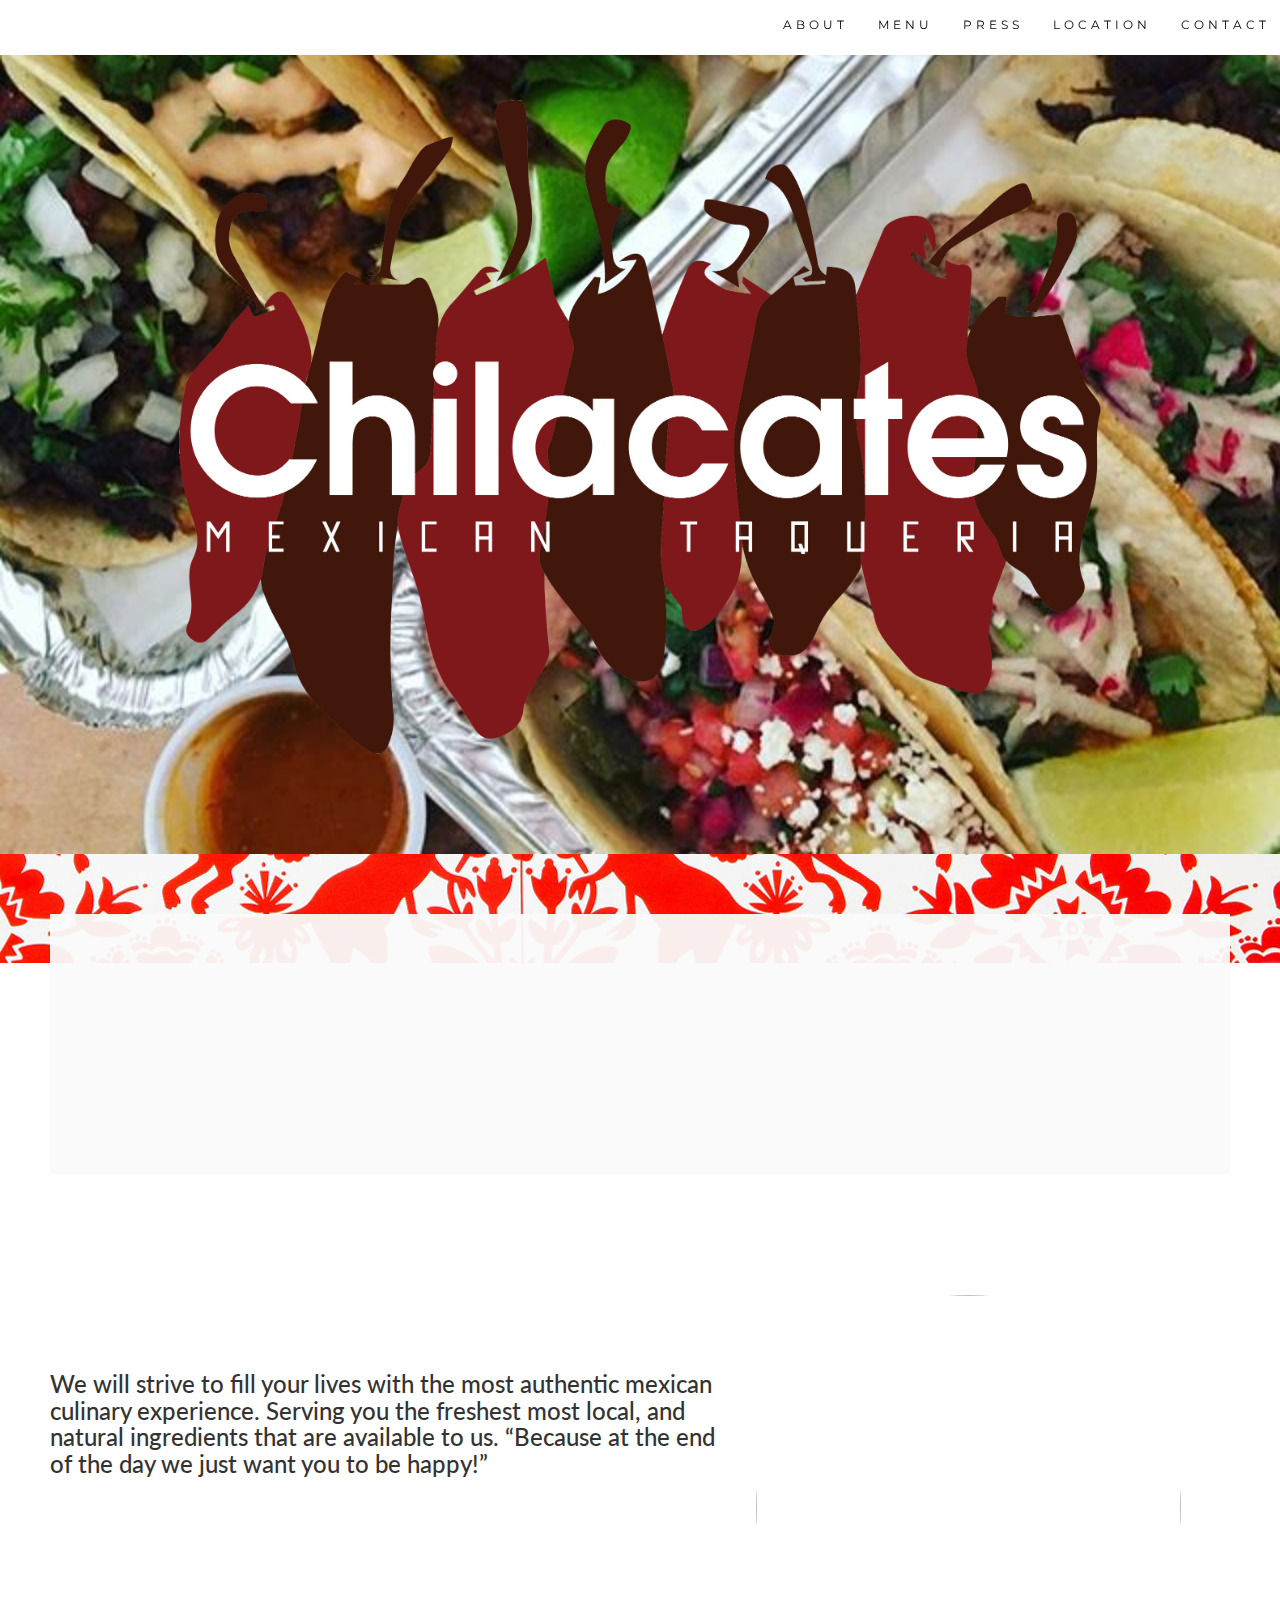
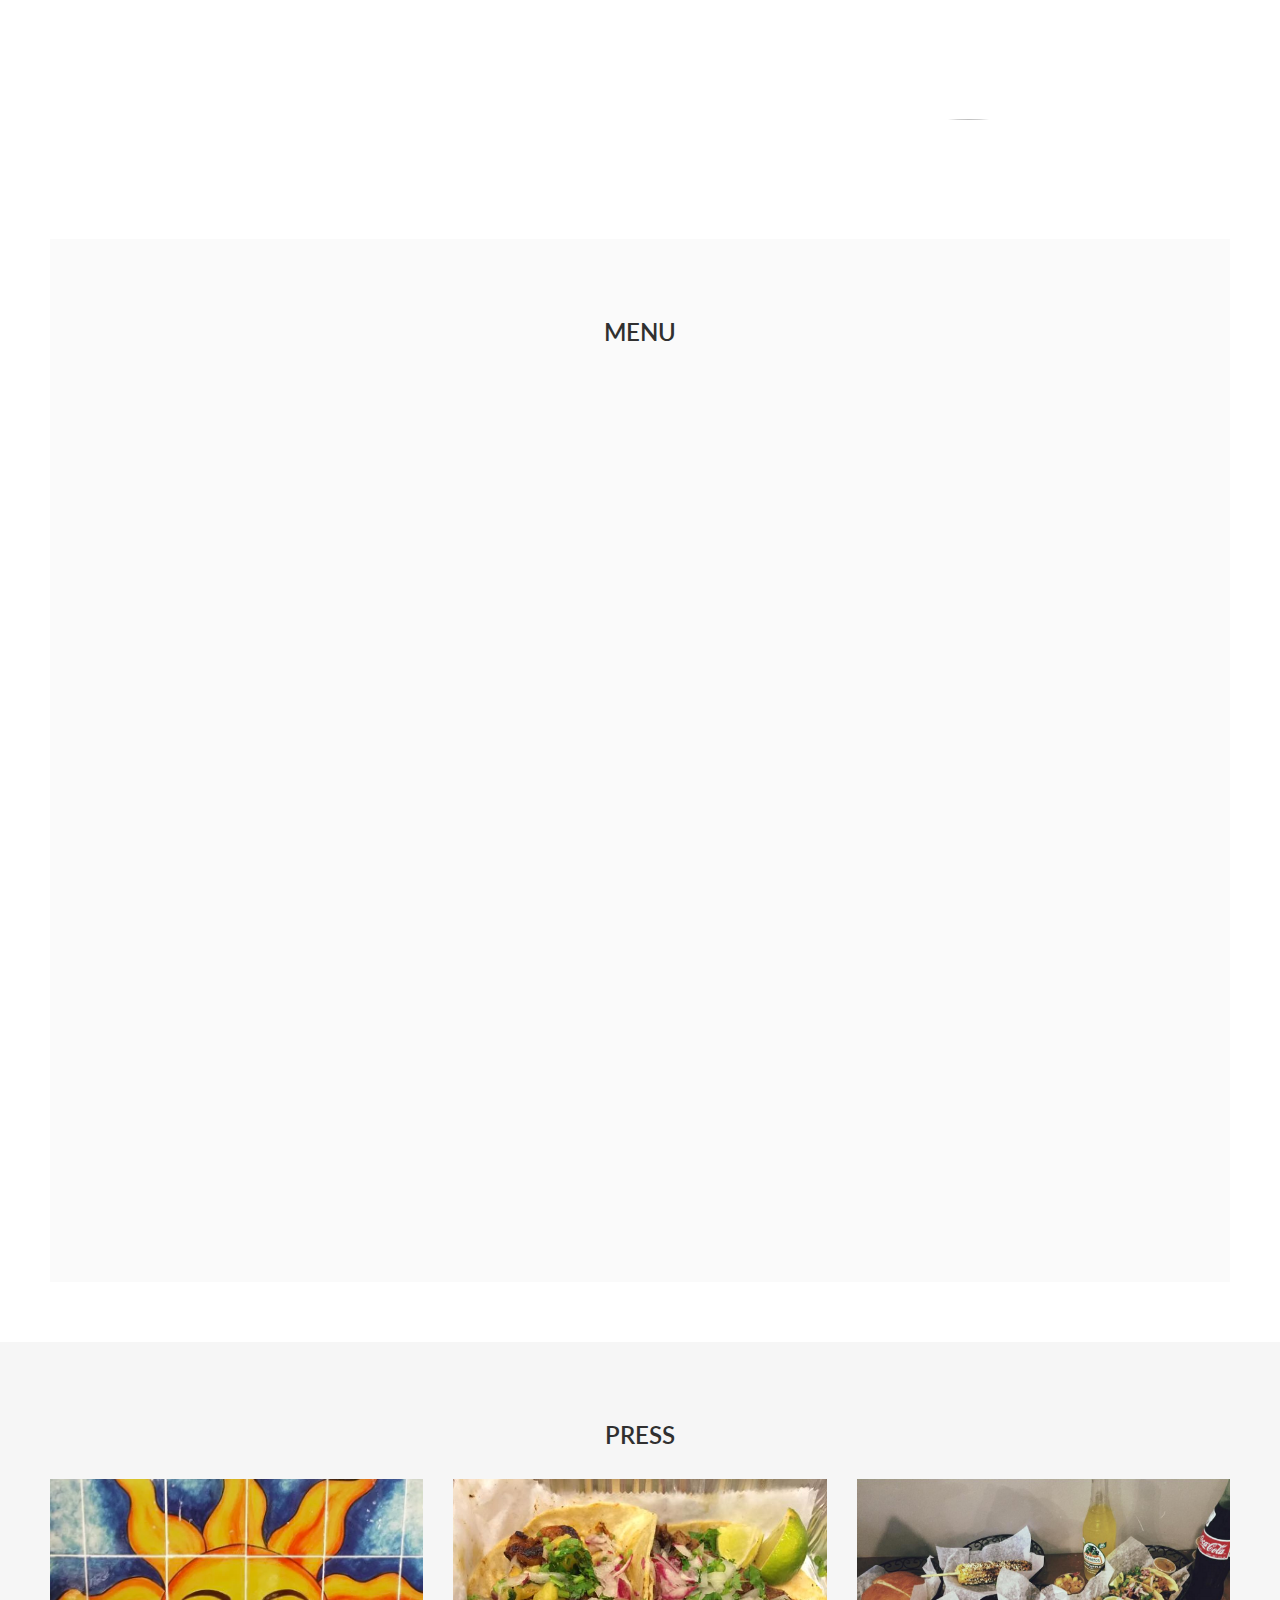
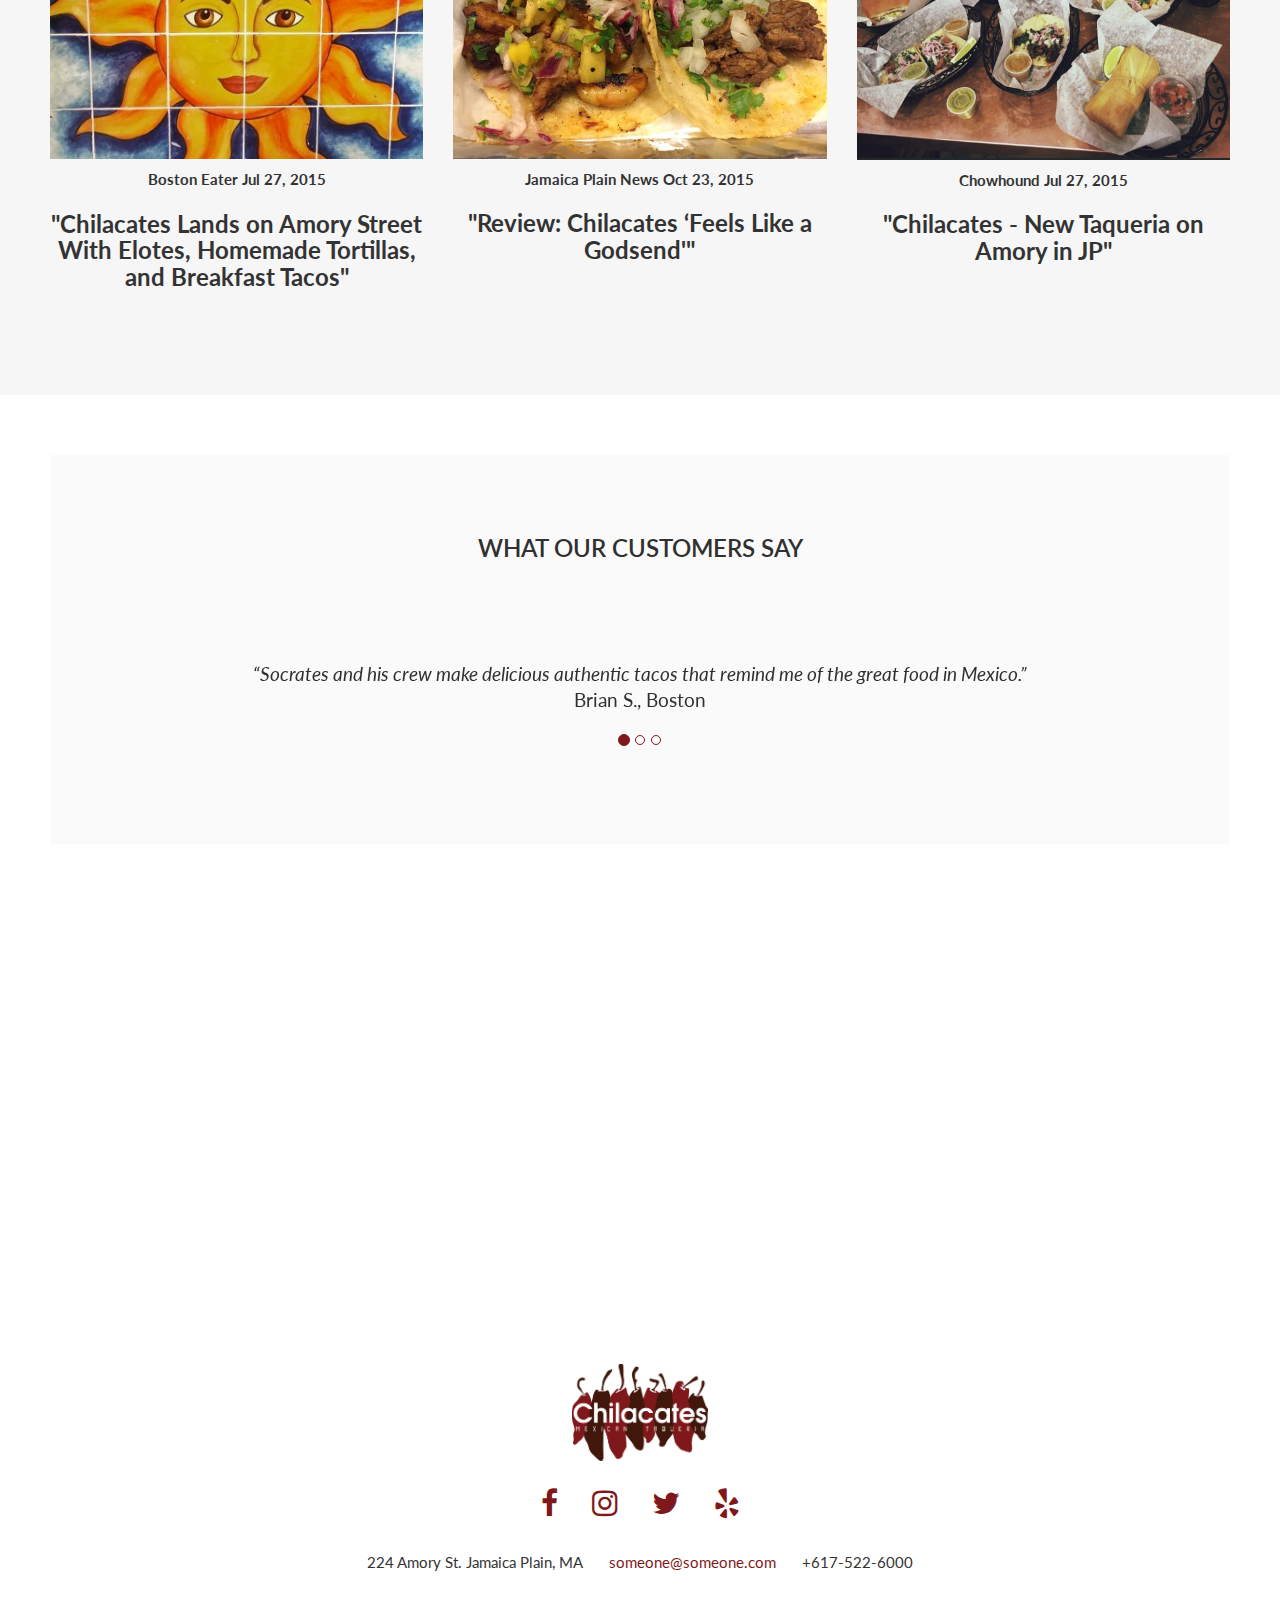
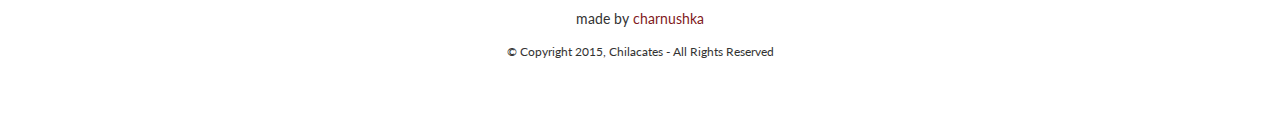
==== commit ef1c39c4: "move changes from main chilacates repo" ====
--- a/index.html
+++ b/index.html
@@ -1,17 +1,18 @@
 <!DOCTYPE html>
 <html lang="en">
 <head>
-  <!-- Theme Made By www.w3schools.com - No Copyright -->
   <title>chilacates</title>
   <meta charset="utf-8">
   <meta name="viewport" content="width=device-width, initial-scale=1">
   <link rel="stylesheet" href="http://maxcdn.bootstrapcdn.com/bootstrap/3.3.5/css/bootstrap.min.css">
   <link href="http://fonts.googleapis.com/css?family=Montserrat" rel="stylesheet" type="text/css">
+	<link href='https://fonts.googleapis.com/css?family=Nunito' rel='stylesheet' type='text/css'>
 	<link rel="stylesheet" href="https://maxcdn.bootstrapcdn.com/font-awesome/4.5.0/css/font-awesome.min.css">
   <link href="http://fonts.googleapis.com/css?family=Lato" rel="stylesheet" type="text/css">
 	  <link href="css/main.css" rel="stylesheet" type="text/css">
   <script src="https://ajax.googleapis.com/ajax/libs/jquery/1.11.1/jquery.min.js"></script>
   <script src="http://maxcdn.bootstrapcdn.com/bootstrap/3.3.5/js/bootstrap.min.js"></script>
+	<script type="text/javascript" src="js/spectragram.min.js"></script>
 	  <script src="js/main.js"></script>
 </head>
 <body id="myPage" data-spy="scroll" data-target=".navbar" data-offset="60">
@@ -24,31 +25,55 @@
         <span class="icon-bar"></span>
         <span class="icon-bar"></span>                        
       </button>
-      <a class="navbar-brand" href="#myPage"><img id="logo" src="images/logo.png"></a>
+      <a class="navbar-brand" href="#myPage"><img id="logo" src="images/logo-small.png"></a>
     </div>
     <div class="collapse navbar-collapse" id="myNavbar">
       <ul class="nav navbar-nav navbar-right">
         <li><a href="#about">ABOUT</a></li>
         <li><a href="#menu">MENU</a></li>
         <li><a href="#press">PRESS</a></li>
-	<li><a href="#contact">CONTACT</a></li>
-        <li><a href="#googleMap">LOCATION</a></li>
+				<li><a href="#googleMap">LOCATION</a></li>
+				<li><a href="#contact">CONTACT</a></li>
       </ul>
     </div>
   </div>
 </nav>
 
 <div id="jumbotron" class="jumbotron text-center">
-	<img src="images/logo3.png">
+	<img src="images/logo-big.png">
+</div>
+
+<div id="main-info" class="container-fluid">
+	<div id="main-info-container" class="container-fluid text-center col-sm-12">
+	<div class="row slideanim">
+		<div class="col-sm-4">
+			<i class="glyphicon glyphicon-time"></i>
+			<h3>Hours</h3>
+			<p>Mon-Sun: 8am to 10pm</p>
+		</div>
+		
+		<div class="col-sm-4">
+			<i class="glyphicon glyphicon-phone"></i>
+			<h3>get in touch</h3>
+			<p>617-522-6000</p>
+		</div>
+		
+		<div class="col-sm-4">
+			<i class="glyphicon glyphicon-home"></i>
+			<h3>stop by</h3>
+			<p>224 Amory St. Jamaica Plain, MA</p>
+		</div>
+	</div>
+	</div>
 </div>
 
 <!-- Container (About Section) -->
 <div id="about" class="container-fluid">
   <div class="row">
     <div class="col-sm-7">
-      <h2>About</h2><br>
-      <h4>We will strive to fill your lives with the most authentic mexican culinary experience. Serving you the freshest most local, and natural ingredients that are available to us. “Because at the end of the day we just want you to be happy!”</h4><br>
-			<p>Lorem ipsum dolor sit amet, consectetur adipiscing elit, sed do eiusmod tempor incididunt ut labore et dolore magna aliqua. Ut enim ad minim veniam, quis nostrud exercitation ullamco laboris nisi ut aliquip ex ea commodo consequat.</p>
+      <h2></h2><br>
+      <h3>We will strive to fill your lives with the most authentic mexican culinary experience. Serving you the freshest most local, and natural ingredients that are available to us. “Because at the end of the day we just want you to be happy!”</h3><br>
+			<!-- <p>Lorem ipsum dolor sit amet, consectetur adipiscing elit, sed do eiusmod tempor incididunt ut labore et dolore magna aliqua. Ut enim ad minim veniam, quis nostrud exercitation ullamco laboris nisi ut aliquip ex ea commodo consequat.</p> -->
     </div>
     <div class="col-sm-4">
       <span class="glyphicon logo">
@@ -62,74 +87,208 @@
 <div id="menu" class="container-fluid text-center">
 	<div id="menu-container" class="container-fluid text-center col-sm-12">
   <h2>MENU</h2>
-	
   <div class="row slideanim">
-    <div class="col-sm-4">
-      <span class="glyphicon logo-small"><img class="food-icon" src="images/taco.png"></span>
-      <h4>TACOS</h4>
-      <p>carne asada</p>
-			<p>chicken tinga</p>
-			<p>grilled fish</p>
-			<p>grilled cbicken</p>
-			<p>papas con chorizo</p>
-			<p>veggies</p>
-			<p>al pastor</p>
-			<p>shrimp</p>
-			<p>carnitas</p>
-			<p>lengua</p>
-    </div>
-    <div class="col-sm-4">
-      <span class="glyphicon logo-small"><img class="food-icon" src="images/torta.png"></span>
-      <h4>QUESADILLAS</h4>
-      <p>carne asada</p>
-			<p>grilled cbicken</p>
-			<p>veggies</p>
-			<p>al pastor</p>
-			<p>shrimp</p>
-			<p>carnitas</p>
-			<p>lengua</p>
-    </div>
-    <div class="col-sm-4">
-      <span class="glyphicon logo-small"><img class="food-icon" src="images/burrito.png"></span>
-      <h4>BURRITOS</h4>
-      <p>carne asada</p>
-			<p>chicken tinga</p>
-			<p>grilled cbicken</p>
-			<p>papas con chorizo</p>
-			<p>veggies</p>
-			<p>al pastor</p>
-			<p>carnitas</p>
-			<p>lengua</p>
-    </div>
-  </div>
-  <br><br>
-  <div class="row slideanim">
-    <div class="col-sm-4">
-      <span class="glyphicon logo-small"><img class="food-icon" src="images/torta2.png"></span>
-      <h4>TORTAS</h4>
-      <p>carne asada</p>
-			<p>grilled cbicken</p>
-			<p>al pastor</p>
-			<p>carnitas</p>
-			<p>lengua</p>
-    </div>
-    <div class="col-sm-4">
-      <span class="glyphicon logo-small"><img class="food-icon" src="images/nachos.png"></span>
-      <h4>SIDES</h4>
-      <p>maiz asado</p>
-			<p>black beans</p>
-			<p>rice</p>
-			<p>guacamole</p>
-			<p>extra meat</p>
-    </div>
-    <div class="col-sm-4">
-      <span class="glyphicon logo-small"><img class="food-icon" src="images/bebida.png"></span>
-      <h4 style="color:#303030;">DRINKS</h4>
-      <p>horchata</p>
-			<p>agua fresca</p>
-			<p>Mexican soda</p>
-			<p>Jarritos/Sidra Mundet</p>
-    </div>
+    <div class="col-sm-6">
+			<h3>Canvas</h3>
+			<div class="item-container">
+      	<div class="glyphicon logo-small item-image"><img class="food-icon" src="images/taco.png"></div>
+     		<div class="menu-item"><h4>Tacos</h4></div>
+				<div class="price"><p>2.99<p></div>
+			</div>
+			<div class="item-container">
+      	<div class="glyphicon logo-small item-image"></div>
+     		<div class="menu-item sub-item">fish/shrimp</div>
+				<div class="price"><p>+.99<p></div>
+			</div>
+			<div class="item-container">
+      	<div class="glyphicon logo-small item-image"><img class="food-icon" src="images/burrito.png"></div>
+     		<div class="menu-item sub-item"><h4>Burritos</h4></div>
+				<div class="price"><p><p></div>
+			</div>
+			<div class="item-container">
+      	<div class="glyphicon logo-small item-image"></div>
+     		<div class="menu-item sub-item">Chavito</div>
+				<div class="price"><p>3.99<p></div>
+			</div>
+			<div class="item-container">
+      	<div class="glyphicon logo-small item-image"></div>
+     		<div class="menu-item sub-item">Guey</div>
+				<div class="price"><p>5.99<p></div>
+			</div>
+			<div class="item-container">
+      	<div class="glyphicon logo-small item-image"></div>
+     		<div class="menu-item sub-item">Patron</div>
+				<div class="price"><p>7.50<p></div>
+			</div>
+			<div class="item-container">
+      	<div class="glyphicon logo-small item-image"><img class="food-icon" src="images/torta.png"></div>
+     		<div class="menu-item sub-item"><h4>Quesadillas</h4></div>
+				<div class="price"><p><p></div>
+			</div>
+			<div class="item-container">
+      	<div class="glyphicon logo-small item-image"></div>
+     		<div class="menu-item sub-item">Chavito</div>
+				<div class="price"><p>3.99<p></div>
+			</div>
+			<div class="item-container">
+      	<div class="glyphicon logo-small item-image"></div>
+     		<div class="menu-item sub-item">Guey</div>
+				<div class="price"><p>5.99<p></div>
+			</div>
+			<div class="item-container">
+      	<div class="glyphicon logo-small item-image"></div>
+     		<div class="menu-item sub-item">Patron</div>
+				<div class="price"><p>7.50<p></div>
+			</div>
+			<div class="item-container">
+	    	<div class="glyphicon logo-small item-image"><img class="food-icon" src="images/torta2.png"></div>
+	   		<div class="menu-item sub-item"><h4>Tortas</h4></div>
+				<div class="price"><p>8.50<p></div>
+			</div>
+			<div class="item-container">
+	    	<div class="glyphicon logo-small item-image"><img class="food-icon" src="images/torta.png"></div>
+	   		<div class="menu-item sub-item"><h4>Enchiladas</h4></div>
+				<div class="price"><p>9.99<p></div>
+			</div>
+			<div class="item-container">
+	    	<div class="glyphicon logo-small item-image"><img class="food-icon" src="images/torta.png"></div>
+	   		<div class="menu-item sub-item"><h4>Tostada</h4></div>
+				<div class="price"><p>4.99<p></div>
+			</div>
+			<h3>Style</h3>
+			<div class="item-container">
+      	<div class="glyphicon logo-small item-image"></div>
+     		<div class="menu-item sub-item">Al Pastor, Carne Asada, Chicken Tinga, Grilled Fish, Papas Con Chorizo, Carnitas, Lengua, Grilled Chicken, Grilled Shrimp, Veggies</div>
+				<div class="price"><p><p></div>
+			</div>
+			<h3>The Final Touch</h3>
+			<div class="item-container">
+      	<div class="glyphicon logo-small item-image"></div>
+     		<div class="menu-item sub-item">Pico de Gallo, Cheese, Sour Cream, Guacamole, Pineapple Salsa</div>
+				<div class="price"><p><p></div>
+			</div>
+    </div>
+		<div class="col-sm-6">
+			<h3>Breakfast</h3>
+			<div class="item-container">
+      	<div class="glyphicon logo-small item-image"></div>
+     		<div class="menu-item sub-item">Berry Toasted Croissant</div>
+				<div class="price"><p><p></div>
+			</div>
+			<div class="item-container">
+      	<div class="glyphicon logo-small item-image"></div>
+     		<div class="menu-item sub-item">Breakfast Taco</div>
+				<div class="price"><p><p></div>
+			</div>
+			<div class="item-container">
+      	<div class="glyphicon logo-small item-image"></div>
+     		<div class="menu-item sub-item">Burrito Breakfast</div>
+				<div class="price"><p><p></div>
+			</div>
+			<div class="item-container">
+      	<div class="glyphicon logo-small item-image"></div>
+     		<div class="menu-item sub-item">Burrito Norteno</div>
+				<div class="price"><p><p></div>
+			</div>
+			<div class="item-container">
+      	<div class="glyphicon logo-small item-image"></div>
+     		<div class="menu-item sub-item">Sincronizadas</div>
+				<div class="price"><p><p></div>
+			</div>
+			<div class="item-container">
+      	<div class="glyphicon logo-small item-image"></div>
+     		<div class="menu-item sub-item">Toasted Corn Muffin</div>
+				<div class="price"><p><p></div>
+			</div>
+			<div class="item-container">
+      	<div class="glyphicon logo-small item-image"></div>
+     		<div class="menu-item sub-item">Toasted Bagels</div>
+				<div class="price"><p><p></div>
+			</div>
+			<div class="item-container">
+      	<div class="glyphicon logo-small item-image"></div>
+     		<div class="menu-item sub-item">Torta con Huevo</div>
+				<div class="price"><p><p></div>
+			</div>
+			<h3>Specials</h3>
+			<div class="item-container">
+      	<div class="glyphicon logo-small item-image"></div>
+     		<div class="menu-item sub-item">Tradicional Tamales</div>
+				<div class="price"><p>2.99<p></div>
+			</div>
+			<div class="item-container">
+      	<div class="glyphicon logo-small item-image"></div>
+     		<div class="menu-item sub-item">Torta de chorizo y Nopal</div>
+				<div class="price"><p>8.50<p></div>
+			</div>
+			<div class="item-container">
+      	<div class="glyphicon logo-small item-image"></div>
+     		<div class="menu-item sub-item">Tostada de nopal</div>
+				<div class="price"><p>8.50<p></div>
+			</div>
+			<h3>Drinks & Sides</h3>
+			<div class="item-container">
+      	<div class="glyphicon logo-small item-image"></div>
+     		<div class="menu-item sub-item">Horchata</div>
+				<div class="price"><p>1.99<p></div>
+			</div>
+			<div class="item-container">
+      	<div class="glyphicon logo-small item-image"></div>
+     		<div class="menu-item sub-item">Agua fresca</div>
+				<div class="price"><p>1.99<p></div>
+			</div>
+			<div class="item-container">
+      	<div class="glyphicon logo-small item-image"></div>
+     		<div class="menu-item sub-item">Mexican Soda</div>
+				<div class="price"><p>2.25<p></div>
+			</div>
+			<div class="item-container">
+      	<div class="glyphicon logo-small item-image"></div>
+     		<div class="menu-item sub-item">Jarritos/Sidra Mundet</div>
+				<div class="price"><p>2.25<p></div>
+			</div>
+			<div class="item-container">
+      	<div class="glyphicon logo-small item-image"></div>
+     		<div class="menu-item sub-item">Black Beans</div>
+				<div class="price"><p>2.99<p></div>
+			</div>
+			<div class="item-container">
+      	<div class="glyphicon logo-small item-image"></div>
+     		<div class="menu-item sub-item">Refried Beans</div>
+				<div class="price"><p>2.99<p></div>
+			</div>
+			<div class="item-container">
+      	<div class="glyphicon logo-small item-image"></div>
+     		<div class="menu-item sub-item">Rice</div>
+				<div class="price"><p>2.99<p></div>
+			</div>
+			<div class="item-container">
+      	<div class="glyphicon logo-small item-image"></div>
+     		<div class="menu-item sub-item">Elote</div>
+				<div class="price"><p>2.99<p></div>
+			</div>
+			<h3>Salads</h3>
+			<div class="item-container">
+      	<div class="glyphicon logo-small item-image"></div>
+     		<div class="menu-item sub-item">Nopal Salad</div>
+				<div class="price"><p>5.99<p></div>
+			</div>
+			<div class="item-container">
+      	<div class="glyphicon logo-small item-image"></div>
+     		<div class="menu-item sub-item">House Salad</div>
+				<div class="price"><p>5.99<p></div>
+			</div>
+			<div class="item-container">
+      	<div class="glyphicon logo-small item-image"></div>
+     		<div class="menu-item sub-item">Add shrimp</div>
+				<div class="price"><p>1.99<p></div>
+			</div>
+			<div class="item-container">
+      	<div class="glyphicon logo-small item-image"></div>
+     		<div class="menu-item sub-item">Add fish</div>
+				<div class="price"><p>3.99<p></div>
+			</div>
+		</div>
   </div>
 </div>
 </div>
@@ -198,44 +357,21 @@
 </div>
 </div>
 
-
-
-<!-- Container (Contact Section) -->
-<div id="contact" class="container-fluid bg-grey">
-  <h2 class="text-center">CONTACT</h2>
-  <div class="row">
-    <div class="col-sm-5">
-      <p><span class="glyphicon glyphicon-map-marker fa-fw"></span>224 Amory St. Boston, MA</p>
-      <p><span class="glyphicon fa-fw"></span>Jamaica Plain, MA 02130</p>	
-			<p><span class="glyphicon glyphicon-time fa-fw"></span>Mon-Sun 8 AM-6PM</p>
-      <p><span class="glyphicon glyphicon-phone fa-fw"></span>(617) 522-6000</p>
-			<p><a href="https://www.facebook.com/Chilacates-Mexican-Taqueria-361042007426144/" target="_blank">
-				<span class="fa fa-facebook fa-4x"></span></a>
-				<a href="https://www.instagram.com/chilacates/" target="_blank">
-				<span class="fa fa-instagram fa-4x"></span></a>
-				<a href="https://twitter.com/chilacates" target="_blank">
-				<span class="fa fa-twitter fa-4x"></span></a>
-				<a href="http://www.yelp.com/biz/chilacates-jamaica-plain" target="_blank">
-				<span class="fa fa-yelp fa-4x"></span></a>
-    </div>
-    <div class="col-sm-7 slideanim">
-      <div class="row">
-        <div class="col-sm-6 form-group">
-          <input class="form-control" id="name" name="name" placeholder="Name" type="text" required>
-        </div>
-        <div class="col-sm-6 form-group">
-          <input class="form-control" id="email" name="email" placeholder="Email" type="email" required>
-        </div>
-      </div>
-      <textarea class="form-control" id="comments" name="comments" placeholder="Comment" rows="5"></textarea><br>
-      <div class="row">
-        <div class="col-sm-12 form-group">
-          <button class="btn btn-default pull-right" type="submit">Send</button>
-        </div>
-      </div>	
-    </div>
-  </div>
-</div>
+<!-- Instagram -->
+<!-- <section class="instagram-feed no-pad">
+		<div class="row">
+			<div class="medium-12 columns text-center">
+				<span class="sub-title">Insta <i class="icon social_instagram"></i> Gram</span>
+			</div>
+		</div>
+		<div class="instafeed" data-user-name="ciaopizzaandpasta">
+			<ul></ul>
+			<p>&nbsp;</p>
+		</div>
+
+	  </section> -->
+
+<!-- Google Map -->
 
 <div id="googleMap" style="height:400px;width:100%;"></div>
 
@@ -243,48 +379,36 @@
 <script src="http://maps.googleapis.com/maps/api/js"></script>
 <script src="js/map.js"></script>
 
-<footer class="container-fluid text-center">
-  <a href="#myPage" title="To Top">
-    <span class="glyphicon glyphicon-chevron-up"></span>
-  </a>
-  <p>Made By <a id="me" href="http://www.charnuska.com" target="_blank" title="visit charnushka">charnushka</a></p>		
-</footer>
-
-<script>
-$(document).ready(function(){
-  // Add smooth scrolling to all links in navbar + footer link
-  $(".navbar a, footer a[href='#myPage']").on('click', function(event) {
-
-    // Prevent default anchor click behavior
-    event.preventDefault();
-
-    // Store hash
-    var hash = this.hash;
-
-    // Using jQuery's animate() method to add smooth page scroll
-    // The optional number (900) specifies the number of milliseconds it takes to scroll to the specified area
-    $('html, body').animate({
-      scrollTop: $(hash).offset().top
-    }, 900, function(){
-   
-      // Add hash (#) to URL when done scrolling (default click behavior)
-      window.location.hash = hash;
-    });
-  });
-  
-  // Slide in elements on scroll
-  $(window).scroll(function() {
-    $(".slideanim").each(function(){
-      var pos = $(this).offset().top;
-
-      var winTop = $(window).scrollTop();
-        if (pos < winTop + 600) {
-          $(this).addClass("slide");
-        }
-    });
-  });
-})
-</script>
-
+<!-- Contact Section -->
+<div id="contact" class="container-fluid">
+	<div class="row">
+				<div class="col-sm-12 text-center">
+					<img alt="Logo" src="images/logo-small.png" id="footer-logo"><br><br>
+					<div class="social-profiles">
+						<a href="https://www.facebook.com/Chilacates-Mexican-Taqueria-361042007426144/" target="_blank">
+										<span class="fa fa-facebook fa-2x"></span></a>
+										<a href="https://www.instagram.com/chilacates/" target="_blank">
+										<span class="fa fa-instagram fa-2x"></span></a>
+										<a href="https://twitter.com/chilacates" target="_blank">
+										<span class="fa fa-twitter fa-2x"></span></a>
+										<a href="http://www.yelp.com/biz/chilacates-jamaica-plain" target="_blank">
+										<span class="fa fa-yelp fa-2x"></span></a>
+					</div><br>
+					<ul class="contact-details">
+						<li><span>224 Amory St. Jamaica Plain, MA </span></li>
+						<!-- <li>|</li> -->
+						<li><a href="#">someone@someone.com</a></li>
+						<!-- <li>|</li> -->
+						<li><span>+617-522-6000</span></li>
+					</ul>
+				</div>
+			</div>
+			<div class="row">
+						<div class="col-sm-12 text-center">
+		  <p id="credits">made by <a id="me" href="http://www.charnuska.com" target="_blank" title="visit charnushka">charnushka</a></p>		
+				</div>
+				<div id="copyright">© Copyright 2015, Chilacates - All Rights Reserved</div>
+			</div>
+</div>
 </body>
-</html>
+</html>--- a/css/main.css
+++ b/css/main.css
@@ -1,7 +1,7 @@
 body {
     font: 400 15px Lato, sans-serif;
     line-height: 1.8;
-    color: #818181;
+    /*color: #818181;*/
 }
 h2 {
     font-size: 24px;
@@ -16,7 +16,13 @@
     color: #303030;
     font-weight: 400;
     margin-bottom: 30px;
-}  
+}
+ul {
+	list-style: none;
+}
+li {
+	display: inline-block;
+}
 .jumbotron {
     background-color: #7F181A;
     color: #fff;
@@ -190,6 +196,7 @@
 
 .jumbotron { 
 	background:url('../images/tacos.jpg') no-repeat center center fixed;
+	margin-bottom: 0px;
 	height: auto;
 	width: auto;
 	-webkit-background-size: cover;
@@ -208,11 +215,11 @@
 	width: 50px;
 }
 
-#menu, #review {
+#menu, #review, #main-info {
 	background:url('../images/backpattern.jpg') no-repeat center center fixed;
 }
 
-#menu-container, #review-container {
+#menu-container, #review-container, #main-info-container {
 	background: rgba(250,250,250,0.95) 
 }
 
@@ -222,23 +229,103 @@
 	border-radius: 50%;
 }
 
+#main-info h3 {
+	letter-spacing: 2px;
+	text-transform: uppercase;
+}
+
+#main-info i {
+	font-size: 40px;
+}
+
 a:-webkit-any-link {
 	text-decoration: none;
-	color: #000;
+	color: inherit;
 }
 
 .fa {
-	color: #7F181A
-}
-
-.fa-fw {
+	padding: 0 15px;
+}
+
+#contact {
+	text-align: center;
+}
+
+#contact a, .glyphicon {
+	color: #7F181A;
+}
+
+#me, #contact a:hover {
+	color: #41170B;
+}
+
+.contact-details li {
+	margin: 0 11px;
+}
+
+.contact-details {
+	padding: 0;
+}
+
+#footer-logo {
+	height: 97px;
+	width: 136px;
+}
+
+#credits {
+	margin-top: 20px;
+	font-size: 14px;
+}
+
+#copyright {
+	font-size: 12px;
+}
+
+.price {
+	text-align: right;
+}
+
+.item-container {
+	text-align: left;
+	width: 100%;
+	display: block;
+}
+
+.item-container div {
+	display: inline-block;
+	height: 10px;
+}
+
+.item-image {
+	width: 25%;
+}
+
+.menu-item {
+	width: 50%;
+}
+
+.sub-item {
+	font-size: 12px;
+}
+
+.price {
+	width: 20%;
+	text-align: right;
+	font-size: 10px;
+}
+
+#menu h3, #menu h4 {
+	text-transform: uppercase;
+}
+
+.navbar-collapse {
+  right: 0px;
+  position: absolute;
+  border-top: 0px;
+  background: white;
+	text-align: right;
+}
+
+.navbar-nav {
 	padding-right: 10px;
 }
-
-.fa-4x {
-	padding: 0 8px;
-}
-
-#me {
-	color: #7F181A;
-}